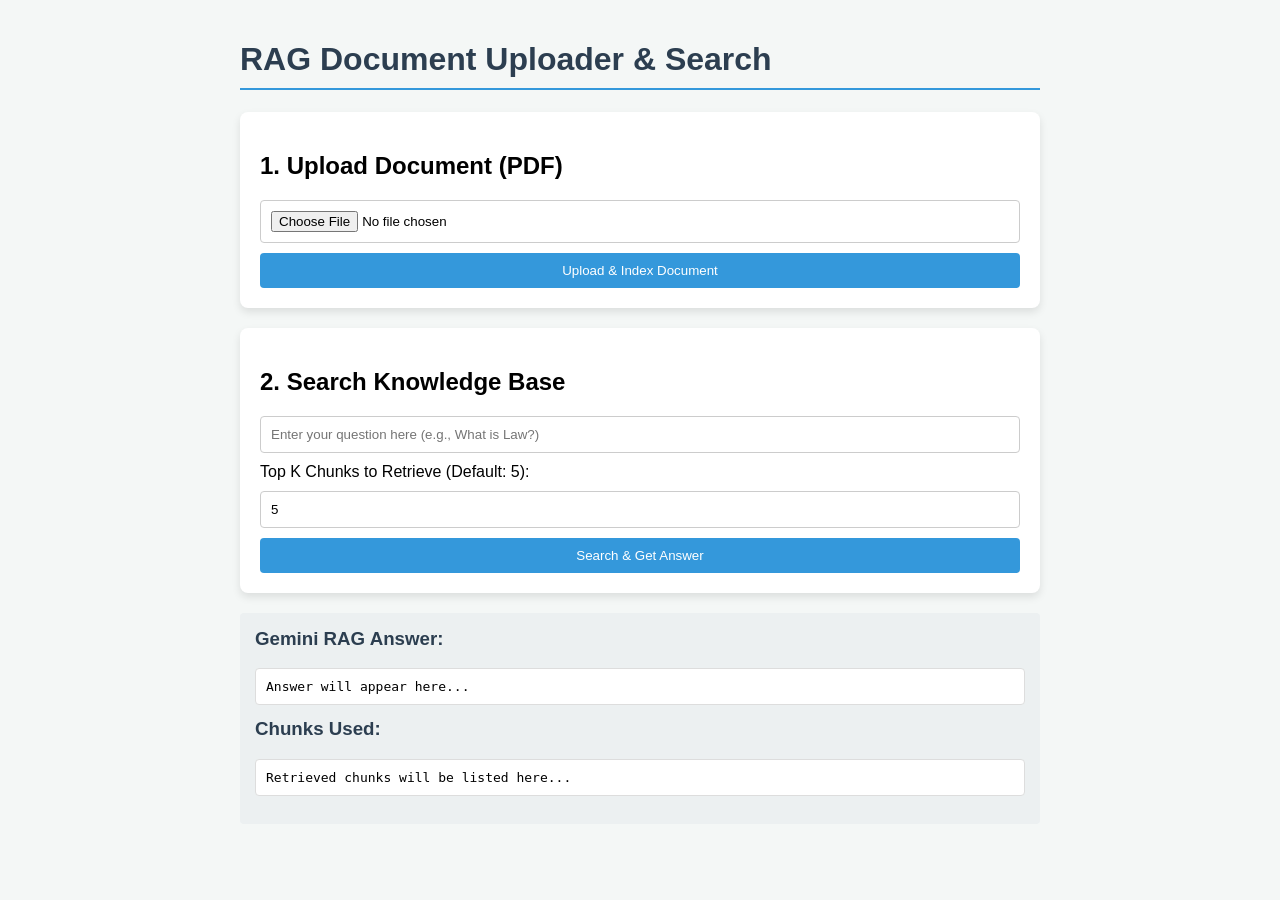
==== frontend/index.html @ 17c177bf "useful commit" ====
<!DOCTYPE html>
<html lang="en">
<head>
    <meta charset="UTF-8">
    <meta name="viewport" content="width=device-width, initial-scale=1.0">
    <title>Gemini RAG Chat Interface</title>
    <style>
        body { font-family: sans-serif; max-width: 800px; margin: 0 auto; padding: 20px; background-color: #f4f7f6; }
        h1 { color: #2c3e50; border-bottom: 2px solid #3498db; padding-bottom: 10px; }
        .container { background-color: #ffffff; padding: 20px; border-radius: 8px; box-shadow: 0 4px 8px rgba(0,0,0,0.1); margin-bottom: 20px; }
        form { display: flex; flex-direction: column; gap: 10px; }
        input[type="file"], input[type="text"], input[type="number"] { padding: 10px; border: 1px solid #ccc; border-radius: 4px; }
        button { padding: 10px 15px; background-color: #3498db; color: white; border: none; border-radius: 4px; cursor: pointer; transition: background-color 0.3s; }
        button:hover { background-color: #2980b9; }
        #statusMessage { margin-top: 10px; padding: 10px; border-radius: 4px; font-weight: bold; }
        #statusMessage.success { background-color: #d4edda; color: #155724; border: 1px solid #c3e6cb; }
        #statusMessage.error { background-color: #f8d7da; color: #721c24; border: 1px solid #f5c6cb; }
        #resultsArea { margin-top: 20px; padding: 15px; background-color: #ecf0f1; border-radius: 4px; }
        #resultsArea h3 { margin-top: 0; color: #2c3e50; }
        pre { white-space: pre-wrap; word-wrap: break-word; background-color: #fff; padding: 10px; border: 1px solid #ddd; border-radius: 4px; }
    </style>
</head>
<body>
    <h1>RAG Document Uploader & Search</h1>

    <div class="container">
        <h2>1. Upload Document (PDF)</h2>
        <form id="uploadForm">
            <input type="file" id="pdfFile" accept=".pdf" required>
            <button type="submit">Upload & Index Document</button>
        </form>
        <div id="uploadStatus" class="statusMessage"></div>
    </div>

    <div class="container">
        <h2>2. Search Knowledge Base</h2>
        <form id="searchForm">
            <input type="text" id="queryInput" placeholder="Enter your question here (e.g., What is Law?)" required>
            <label for="kInput">Top K Chunks to Retrieve (Default: 5):</label>
            <input type="number" id="kInput" value="5" min="1">
            <button type="submit">Search & Get Answer</button>
        </form>
    </div>

    <div id="resultsArea">
        <h3>Gemini RAG Answer:</h3>
        <pre id="answerOutput">Answer will appear here...</pre>

        <h3>Chunks Used:</h3>
        <pre id="chunksOutput">Retrieved chunks will be listed here...</pre>
    </div>

    <script>
        const API_BASE = 'http://127.0.0.1:8000'; // Uvicorn Default Address

        // --- Helper Function for Displaying Status ---
        function displayStatus(elementId, message, isSuccess) {
            const statusDiv = document.getElementById(elementId);
            statusDiv.textContent = message;
            statusDiv.className = isSuccess ? 'statusMessage success' : 'statusMessage error';
        }

        // --- 1. Handle File Upload ---
        document.getElementById('uploadForm').addEventListener('submit', async function(e) {
            e.preventDefault();
            const fileInput = document.getElementById('pdfFile');
            const statusDiv = 'uploadStatus';

            if (fileInput.files.length === 0) {
                displayStatus(statusDiv, 'Please select a PDF file.', false);
                return;
            }

            displayStatus(statusDiv, 'Uploading and Indexing... Please wait, this may take a moment.', false);
            
            const formData = new FormData();
            formData.append('file', fileInput.files[0]);

            try {
                const response = await fetch(`${API_BASE}/upload`, {
                    method: 'POST',
                    body: formData
                });

                const result = await response.json();

                if (response.ok && result.status === 'success') {
                    displayStatus(statusDiv, `SUCCESS: Indexed ${result.details.chunks_uploaded} chunks. Ready for search.`, true);
                } else {
                    // Handle API errors (e.g., Qdrant connection issue, mismatched vector size)
                    displayStatus(statusDiv, `ERROR: Indexing failed. Details: ${result.details || result.message || 'Check server logs.'}`, false);
                    console.error('Server Error:', result);
                }
            } catch (error) {
                displayStatus(statusDiv, `NETWORK ERROR: Could not connect to the backend at ${API_BASE}.`, false);
                console.error('Fetch Error:', error);
            }
        });


        // --- 2. Handle Search Query ---
        document.getElementById('searchForm').addEventListener('submit', async function(e) {
            e.preventDefault();
            
            const query = document.getElementById('queryInput').value;
            const topK = document.getElementById('kInput').value || 5;

            document.getElementById('answerOutput').textContent = 'Searching...';
            document.getElementById('chunksOutput').textContent = '...';

            // FastAPI expects FormData for Form(...) parameters
            const formData = new FormData();
            formData.append('q', query);
            formData.append('k', topK);

            try {
                const response = await fetch(`${API_BASE}/search`, {
                    method: 'POST',
                    body: formData
                });

                const result = await response.json();

                if (response.ok) {
                    document.getElementById('answerOutput').textContent = result.answer;
                    document.getElementById('chunksOutput').textContent = result.chunks_used.join('\n\n--- CHUNK ---\n\n');
                } else {
                    document.getElementById('answerOutput').textContent = `ERROR: Search failed (Status ${response.status}). Check server logs.`;
                    document.getElementById('chunksOutput').textContent = JSON.stringify(result, null, 2);
                    console.error('Search API Error:', result);
                }
            } catch (error) {
                document.getElementById('answerOutput').textContent = `NETWORK ERROR: Could not reach the backend at ${API_BASE}.`;
                document.getElementById('chunksOutput').textContent = 'Check if Uvicorn is running.';
                console.error('Fetch Error:', error);
            }
        });
    </script>

</body>
</html>
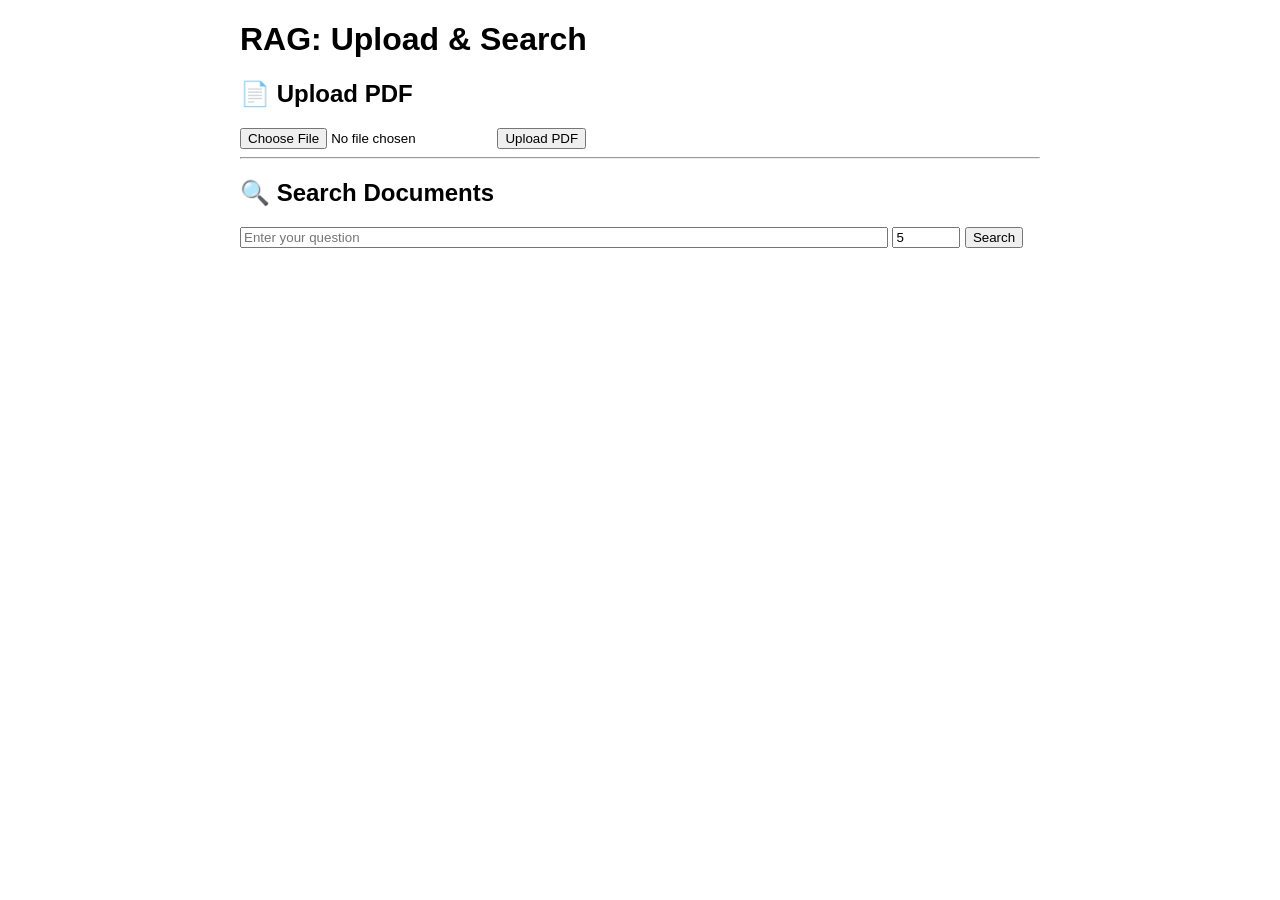
==== commit 798d8169: "pseudo-final commit" ====
--- a/frontend/index.html
+++ b/frontend/index.html
@@ -1,141 +1,39 @@
 <!DOCTYPE html>
 <html lang="en">
 <head>
-    <meta charset="UTF-8">
-    <meta name="viewport" content="width=device-width, initial-scale=1.0">
-    <title>Gemini RAG Chat Interface</title>
-    <style>
-        body { font-family: sans-serif; max-width: 800px; margin: 0 auto; padding: 20px; background-color: #f4f7f6; }
-        h1 { color: #2c3e50; border-bottom: 2px solid #3498db; padding-bottom: 10px; }
-        .container { background-color: #ffffff; padding: 20px; border-radius: 8px; box-shadow: 0 4px 8px rgba(0,0,0,0.1); margin-bottom: 20px; }
-        form { display: flex; flex-direction: column; gap: 10px; }
-        input[type="file"], input[type="text"], input[type="number"] { padding: 10px; border: 1px solid #ccc; border-radius: 4px; }
-        button { padding: 10px 15px; background-color: #3498db; color: white; border: none; border-radius: 4px; cursor: pointer; transition: background-color 0.3s; }
-        button:hover { background-color: #2980b9; }
-        #statusMessage { margin-top: 10px; padding: 10px; border-radius: 4px; font-weight: bold; }
-        #statusMessage.success { background-color: #d4edda; color: #155724; border: 1px solid #c3e6cb; }
-        #statusMessage.error { background-color: #f8d7da; color: #721c24; border: 1px solid #f5c6cb; }
-        #resultsArea { margin-top: 20px; padding: 15px; background-color: #ecf0f1; border-radius: 4px; }
-        #resultsArea h3 { margin-top: 0; color: #2c3e50; }
-        pre { white-space: pre-wrap; word-wrap: break-word; background-color: #fff; padding: 10px; border: 1px solid #ddd; border-radius: 4px; }
-    </style>
+  <meta charset="utf-8">
+  <title>RAG Search App</title>
+  <style>
+    body { font-family: sans-serif; max-width: 800px; margin: 20px auto; }
+    textarea { width: 100%; min-height: 120px; }
+    pre { background: #f4f4f4; padding: 10px; }
+    .hidden { display: none; }
+  </style>
 </head>
 <body>
-    <h1>RAG Document Uploader & Search</h1>
+  <h1>RAG: Upload & Search</h1>
 
-    <div class="container">
-        <h2>1. Upload Document (PDF)</h2>
-        <form id="uploadForm">
-            <input type="file" id="pdfFile" accept=".pdf" required>
-            <button type="submit">Upload & Index Document</button>
-        </form>
-        <div id="uploadStatus" class="statusMessage"></div>
-    </div>
+  <section>
+    <h2>📄 Upload PDF</h2>
+    <form id="upload-form">
+      <input type="file" name="file" accept=".pdf" required />
+      <button type="submit">Upload PDF</button>
+    </form>
+    <div id="upload-result"></div>
+  </section>
 
-    <div class="container">
-        <h2>2. Search Knowledge Base</h2>
-        <form id="searchForm">
-            <input type="text" id="queryInput" placeholder="Enter your question here (e.g., What is Law?)" required>
-            <label for="kInput">Top K Chunks to Retrieve (Default: 5):</label>
-            <input type="number" id="kInput" value="5" min="1">
-            <button type="submit">Search & Get Answer</button>
-        </form>
-    </div>
+  <hr>
 
-    <div id="resultsArea">
-        <h3>Gemini RAG Answer:</h3>
-        <pre id="answerOutput">Answer will appear here...</pre>
+  <section>
+    <h2>🔍 Search Documents</h2>
+    <form id="search-form">
+      <input type="text" name="q" placeholder="Enter your question" required style="width: 80%;" />
+      <input type="number" name="k" value="5" min="1" style="width: 60px;" />
+      <button type="submit">Search</button>
+    </form>
+    <div id="search-result"></div>
+  </section>
 
-        <h3>Chunks Used:</h3>
-        <pre id="chunksOutput">Retrieved chunks will be listed here...</pre>
-    </div>
-
-    <script>
-        const API_BASE = 'http://127.0.0.1:8000'; // Uvicorn Default Address
-
-        // --- Helper Function for Displaying Status ---
-        function displayStatus(elementId, message, isSuccess) {
-            const statusDiv = document.getElementById(elementId);
-            statusDiv.textContent = message;
-            statusDiv.className = isSuccess ? 'statusMessage success' : 'statusMessage error';
-        }
-
-        // --- 1. Handle File Upload ---
-        document.getElementById('uploadForm').addEventListener('submit', async function(e) {
-            e.preventDefault();
-            const fileInput = document.getElementById('pdfFile');
-            const statusDiv = 'uploadStatus';
-
-            if (fileInput.files.length === 0) {
-                displayStatus(statusDiv, 'Please select a PDF file.', false);
-                return;
-            }
-
-            displayStatus(statusDiv, 'Uploading and Indexing... Please wait, this may take a moment.', false);
-            
-            const formData = new FormData();
-            formData.append('file', fileInput.files[0]);
-
-            try {
-                const response = await fetch(`${API_BASE}/upload`, {
-                    method: 'POST',
-                    body: formData
-                });
-
-                const result = await response.json();
-
-                if (response.ok && result.status === 'success') {
-                    displayStatus(statusDiv, `SUCCESS: Indexed ${result.details.chunks_uploaded} chunks. Ready for search.`, true);
-                } else {
-                    // Handle API errors (e.g., Qdrant connection issue, mismatched vector size)
-                    displayStatus(statusDiv, `ERROR: Indexing failed. Details: ${result.details || result.message || 'Check server logs.'}`, false);
-                    console.error('Server Error:', result);
-                }
-            } catch (error) {
-                displayStatus(statusDiv, `NETWORK ERROR: Could not connect to the backend at ${API_BASE}.`, false);
-                console.error('Fetch Error:', error);
-            }
-        });
-
-
-        // --- 2. Handle Search Query ---
-        document.getElementById('searchForm').addEventListener('submit', async function(e) {
-            e.preventDefault();
-            
-            const query = document.getElementById('queryInput').value;
-            const topK = document.getElementById('kInput').value || 5;
-
-            document.getElementById('answerOutput').textContent = 'Searching...';
-            document.getElementById('chunksOutput').textContent = '...';
-
-            // FastAPI expects FormData for Form(...) parameters
-            const formData = new FormData();
-            formData.append('q', query);
-            formData.append('k', topK);
-
-            try {
-                const response = await fetch(`${API_BASE}/search`, {
-                    method: 'POST',
-                    body: formData
-                });
-
-                const result = await response.json();
-
-                if (response.ok) {
-                    document.getElementById('answerOutput').textContent = result.answer;
-                    document.getElementById('chunksOutput').textContent = result.chunks_used.join('\n\n--- CHUNK ---\n\n');
-                } else {
-                    document.getElementById('answerOutput').textContent = `ERROR: Search failed (Status ${response.status}). Check server logs.`;
-                    document.getElementById('chunksOutput').textContent = JSON.stringify(result, null, 2);
-                    console.error('Search API Error:', result);
-                }
-            } catch (error) {
-                document.getElementById('answerOutput').textContent = `NETWORK ERROR: Could not reach the backend at ${API_BASE}.`;
-                document.getElementById('chunksOutput').textContent = 'Check if Uvicorn is running.';
-                console.error('Fetch Error:', error);
-            }
-        });
-    </script>
-
+  <script src="script.js"></script>
 </body>
-</html>+</html>
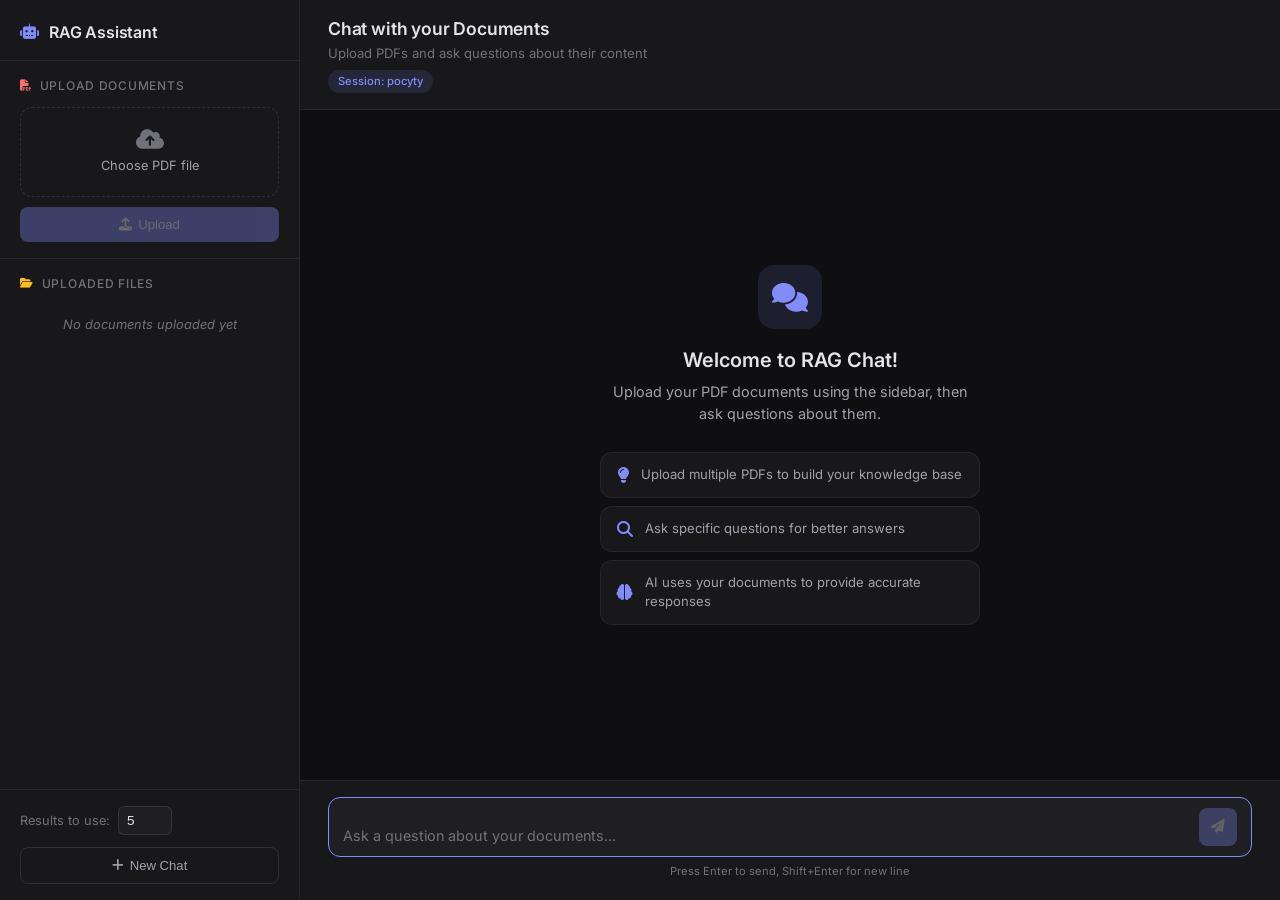
==== commit 8063b8d3: "added chat feature and frontend" ====
--- a/frontend/index.html
+++ b/frontend/index.html
@@ -1,39 +1,108 @@
 <!DOCTYPE html>
 <html lang="en">
 <head>
-  <meta charset="utf-8">
-  <title>RAG Search App</title>
-  <style>
-    body { font-family: sans-serif; max-width: 800px; margin: 20px auto; }
-    textarea { width: 100%; min-height: 120px; }
-    pre { background: #f4f4f4; padding: 10px; }
-    .hidden { display: none; }
-  </style>
+  <meta charset="UTF-8">
+  <meta name="viewport" content="width=device-width, initial-scale=1.0">
+  <meta name="color-scheme" content="dark">
+  <title>RAG Chat Assistant</title>
+  <link rel="preconnect" href="https://fonts.googleapis.com">
+  <link rel="preconnect" href="https://fonts.gstatic.com" crossorigin>
+  <link href="https://fonts.googleapis.com/css2?family=Inter:wght@400;500;600&display=swap" rel="stylesheet">
+  <link rel="stylesheet" href="/frontend/style.css">
+  <link rel="stylesheet" href="https://cdnjs.cloudflare.com/ajax/libs/font-awesome/6.4.0/css/all.min.css">
 </head>
 <body>
-  <h1>RAG: Upload & Search</h1>
+  <div class="app-container">
+    <!-- Sidebar -->
+    <aside class="sidebar">
+      <div class="sidebar-header">
+        <h2><i class="fas fa-robot"></i> RAG Assistant</h2>
+      </div>
+      
+      <div class="upload-section">
+        <h3><i class="fas fa-file-pdf"></i> Upload Documents</h3>
+        <form id="upload-form">
+          <label class="file-upload-label" for="file-input">
+            <i class="fas fa-cloud-upload-alt"></i>
+            <span id="file-name">Choose PDF file</span>
+          </label>
+          <input type="file" id="file-input" name="file" accept=".pdf" hidden>
+          <button type="submit" class="upload-btn" disabled>
+            <i class="fas fa-upload"></i> Upload
+          </button>
+        </form>
+        <div id="upload-status" class="upload-status"></div>
+      </div>
 
-  <section>
-    <h2>📄 Upload PDF</h2>
-    <form id="upload-form">
-      <input type="file" name="file" accept=".pdf" required />
-      <button type="submit">Upload PDF</button>
-    </form>
-    <div id="upload-result"></div>
-  </section>
+      <div class="documents-section">
+        <h3><i class="fas fa-folder-open"></i> Uploaded Files</h3>
+        <ul id="document-list" class="document-list">
+          <li class="empty-state">No documents uploaded yet</li>
+        </ul>
+      </div>
 
-  <hr>
+      <div class="sidebar-footer">
+        <div class="settings">
+          <label for="top-k">Results to use:</label>
+          <input type="number" id="top-k" value="5" min="1" max="20">
+        </div>
+        <button id="new-chat-btn" class="new-chat-btn">
+          <i class="fas fa-plus"></i> New Chat
+        </button>
+      </div>
+    </aside>
 
-  <section>
-    <h2>🔍 Search Documents</h2>
-    <form id="search-form">
-      <input type="text" name="q" placeholder="Enter your question" required style="width: 80%;" />
-      <input type="number" name="k" value="5" min="1" style="width: 60px;" />
-      <button type="submit">Search</button>
-    </form>
-    <div id="search-result"></div>
-  </section>
+    <!-- Main Chat Area -->
+    <main class="chat-container">
+      <div class="chat-header">
+        <h1>Chat with your Documents</h1>
+        <p>Upload PDFs and ask questions about their content</p>
+        <span class="session-badge" id="session-badge"></span>
+      </div>
 
-  <script src="script.js"></script>
+      <div class="chat-messages" id="chat-messages">
+        <div class="welcome-message">
+          <div class="welcome-icon">
+            <i class="fas fa-comments"></i>
+          </div>
+          <h2>Welcome to RAG Chat!</h2>
+          <p>Upload your PDF documents using the sidebar, then ask questions about them.</p>
+          <div class="quick-tips">
+            <div class="tip">
+              <i class="fas fa-lightbulb"></i>
+              <span>Upload multiple PDFs to build your knowledge base</span>
+            </div>
+            <div class="tip">
+              <i class="fas fa-search"></i>
+              <span>Ask specific questions for better answers</span>
+            </div>
+            <div class="tip">
+              <i class="fas fa-brain"></i>
+              <span>AI uses your documents to provide accurate responses</span>
+            </div>
+          </div>
+        </div>
+      </div>
+
+      <div class="chat-input-container">
+        <form id="chat-form">
+          <div class="input-wrapper">
+            <textarea 
+              id="chat-input" 
+              placeholder="Ask a question about your documents..." 
+              rows="1"
+              autofocus
+            ></textarea>
+            <button type="submit" id="send-btn" disabled>
+              <i class="fas fa-paper-plane"></i>
+            </button>
+          </div>
+        </form>
+        <p class="input-hint">Press Enter to send, Shift+Enter for new line</p>
+      </div>
+    </main>
+  </div>
+
+  <script src="/frontend/script.js"></script>
 </body>
 </html>
--- a/frontend/style.css
+++ b/frontend/style.css
@@ -0,0 +1,723 @@
+/* Reset & Base */
+*,
+*::before,
+*::after {
+  margin: 0;
+  padding: 0;
+  box-sizing: border-box;
+}
+
+:root {
+  --accent: #818cf8;
+  --accent-hover: #6366f1;
+  --accent-dim: rgba(129, 140, 248, .12);
+  --bg-base: #0f0f11;
+  --bg-surface: #18181b;
+  --bg-raised: #1f1f23;
+  --bg-hover: #27272a;
+  --text-primary: #e4e4e7;
+  --text-secondary: #a1a1aa;
+  --text-muted: #71717a;
+  --border: rgba(255, 255, 255, .06);
+  --border-strong: rgba(255, 255, 255, .1);
+  --green: #4ade80;
+  --red: #f87171;
+  --radius-sm: 8px;
+  --radius-md: 12px;
+  --radius-lg: 16px;
+  --radius-full: 9999px;
+  --transition: .2s cubic-bezier(.4, 0, .2, 1);
+}
+
+body {
+  font-family: 'Inter', system-ui, -apple-system, sans-serif;
+  background: var(--bg-base);
+  color: var(--text-primary);
+  line-height: 1.5;
+  -webkit-font-smoothing: antialiased;
+}
+
+/* Layout */
+.app-container {
+  display: flex;
+  height: 100vh;
+  overflow: hidden;
+}
+
+/* ── Sidebar ── */
+.sidebar {
+  width: 300px;
+  background: var(--bg-surface);
+  border-right: 1px solid var(--border);
+  display: flex;
+  flex-direction: column;
+  flex-shrink: 0;
+}
+
+.sidebar-header {
+  padding: 20px 20px 16px;
+  border-bottom: 1px solid var(--border);
+}
+
+.sidebar-header h2 {
+  font-size: 1rem;
+  font-weight: 600;
+  letter-spacing: -.01em;
+  display: flex;
+  align-items: center;
+  gap: 10px;
+  color: var(--text-primary);
+}
+
+.sidebar-header h2 i {
+  color: var(--accent);
+  font-size: .95rem;
+}
+
+/* Upload */
+.upload-section {
+  padding: 16px 20px;
+  border-bottom: 1px solid var(--border);
+}
+
+.upload-section h3 {
+  font-size: .75rem;
+  font-weight: 500;
+  text-transform: uppercase;
+  letter-spacing: .06em;
+  margin-bottom: 12px;
+  color: var(--text-muted);
+  display: flex;
+  align-items: center;
+  gap: 8px;
+}
+
+.upload-section h3 i {
+  color: var(--red);
+  font-size: .7rem;
+}
+
+#upload-form {
+  display: flex;
+  flex-direction: column;
+  gap: 10px;
+}
+
+.file-upload-label {
+  display: flex;
+  flex-direction: column;
+  align-items: center;
+  justify-content: center;
+  padding: 20px 16px;
+  border: 1.5px dashed var(--border-strong);
+  border-radius: var(--radius-md);
+  cursor: pointer;
+  transition: var(--transition);
+  background: transparent;
+}
+
+.file-upload-label:hover {
+  border-color: var(--accent);
+  background: var(--accent-dim);
+}
+
+.file-upload-label.has-file {
+  border-color: var(--green);
+  background: rgba(74, 222, 128, .06);
+}
+
+.file-upload-label i {
+  font-size: 1.4rem;
+  margin-bottom: 6px;
+  color: var(--text-muted);
+  transition: color var(--transition);
+}
+
+.file-upload-label:hover i {
+  color: var(--accent);
+}
+
+.file-upload-label span {
+  font-size: .8rem;
+  color: var(--text-secondary);
+  text-align: center;
+  word-break: break-all;
+}
+
+.upload-btn {
+  padding: 10px 16px;
+  background: var(--accent);
+  color: #fff;
+  border: none;
+  border-radius: var(--radius-sm);
+  font-size: .82rem;
+  font-weight: 500;
+  cursor: pointer;
+  transition: var(--transition);
+  display: flex;
+  align-items: center;
+  justify-content: center;
+  gap: 6px;
+}
+
+.upload-btn:hover:not(:disabled) {
+  background: var(--accent-hover);
+}
+
+.upload-btn:disabled {
+  opacity: .35;
+  cursor: not-allowed;
+}
+
+/* Upload Status */
+.upload-status {
+  margin-top: 8px;
+  padding: 8px 12px;
+  border-radius: var(--radius-sm);
+  font-size: .8rem;
+  display: none;
+}
+
+.upload-status.success {
+  display: block;
+  background: rgba(74, 222, 128, .08);
+  color: var(--green);
+  border: 1px solid rgba(74, 222, 128, .15);
+}
+
+.upload-status.error {
+  display: block;
+  background: rgba(248, 113, 113, .08);
+  color: var(--red);
+  border: 1px solid rgba(248, 113, 113, .15);
+}
+
+.upload-status.loading {
+  display: block;
+  background: var(--accent-dim);
+  color: var(--accent);
+  border: 1px solid rgba(129, 140, 248, .2);
+}
+
+/* Documents */
+.documents-section {
+  padding: 16px 20px;
+  flex: 1;
+  overflow-y: auto;
+}
+
+.documents-section h3 {
+  font-size: .75rem;
+  font-weight: 500;
+  text-transform: uppercase;
+  letter-spacing: .06em;
+  margin-bottom: 12px;
+  color: var(--text-muted);
+  display: flex;
+  align-items: center;
+  gap: 8px;
+}
+
+.documents-section h3 i {
+  color: #fbbf24;
+  font-size: .7rem;
+}
+
+.document-list {
+  list-style: none;
+}
+
+.document-list li {
+  padding: 10px 12px;
+  background: var(--bg-raised);
+  border-radius: var(--radius-sm);
+  margin-bottom: 6px;
+  font-size: .8rem;
+  display: flex;
+  align-items: center;
+  gap: 10px;
+  color: var(--text-secondary);
+}
+
+.document-list li i {
+  color: var(--red);
+  font-size: .75rem;
+}
+
+.document-list .empty-state {
+  color: var(--text-muted);
+  font-style: italic;
+  justify-content: center;
+  background: none;
+}
+
+/* Sidebar Footer */
+.sidebar-footer {
+  padding: 16px 20px;
+  border-top: 1px solid var(--border);
+}
+
+.settings {
+  display: flex;
+  align-items: center;
+  gap: 8px;
+}
+
+.settings label {
+  font-size: .8rem;
+  color: var(--text-muted);
+}
+
+.settings input {
+  width: 54px;
+  padding: 6px 8px;
+  border: 1px solid var(--border-strong);
+  border-radius: 6px;
+  background: var(--bg-raised);
+  color: var(--text-primary);
+  font-size: .85rem;
+  outline: none;
+  transition: border-color var(--transition);
+}
+
+.settings input:focus {
+  border-color: var(--accent);
+}
+
+.new-chat-btn {
+  width: 100%;
+  margin-top: 12px;
+  padding: 10px 16px;
+  background: transparent;
+  color: var(--text-secondary);
+  border: 1px solid var(--border-strong);
+  border-radius: var(--radius-sm);
+  font-size: .82rem;
+  font-weight: 500;
+  cursor: pointer;
+  transition: var(--transition);
+  display: flex;
+  align-items: center;
+  justify-content: center;
+  gap: 6px;
+}
+
+.new-chat-btn:hover {
+  background: var(--bg-hover);
+  border-color: var(--accent);
+  color: var(--text-primary);
+}
+
+/* ── Chat Area ── */
+.chat-container {
+  flex: 1;
+  display: flex;
+  flex-direction: column;
+  background: var(--bg-base);
+  min-width: 0;
+}
+
+.chat-header {
+  padding: 16px 28px;
+  border-bottom: 1px solid var(--border);
+  background: var(--bg-surface);
+}
+
+.chat-header h1 {
+  font-size: 1.1rem;
+  font-weight: 600;
+  letter-spacing: -.01em;
+  color: var(--text-primary);
+  margin-bottom: 2px;
+}
+
+.chat-header p {
+  font-size: .82rem;
+  color: var(--text-muted);
+}
+
+.session-badge {
+  display: inline-block;
+  padding: 3px 10px;
+  background: var(--accent-dim);
+  color: var(--accent);
+  border-radius: var(--radius-full);
+  font-size: .7rem;
+  font-weight: 500;
+  margin-top: 6px;
+}
+
+/* Messages */
+.chat-messages {
+  flex: 1;
+  overflow-y: auto;
+  padding: 28px;
+  display: flex;
+  flex-direction: column;
+  gap: 16px;
+}
+
+/* Welcome */
+.welcome-message {
+  display: flex;
+  flex-direction: column;
+  align-items: center;
+  justify-content: center;
+  text-align: center;
+  height: 100%;
+  color: var(--text-muted);
+}
+
+.welcome-icon {
+  width: 64px;
+  height: 64px;
+  background: var(--accent-dim);
+  border-radius: var(--radius-lg);
+  display: flex;
+  align-items: center;
+  justify-content: center;
+  margin-bottom: 16px;
+}
+
+.welcome-icon i {
+  font-size: 1.8rem;
+  color: var(--accent);
+}
+
+.welcome-message h2 {
+  font-size: 1.25rem;
+  font-weight: 600;
+  color: var(--text-primary);
+  margin-bottom: 6px;
+}
+
+.welcome-message p {
+  font-size: .9rem;
+  max-width: 380px;
+  margin-bottom: 28px;
+  color: var(--text-secondary);
+}
+
+.quick-tips {
+  display: flex;
+  flex-direction: column;
+  gap: 8px;
+  width: 100%;
+  max-width: 380px;
+}
+
+.tip {
+  display: flex;
+  align-items: center;
+  gap: 12px;
+  padding: 12px 16px;
+  background: var(--bg-surface);
+  border: 1px solid var(--border);
+  border-radius: var(--radius-md);
+  text-align: left;
+  transition: background var(--transition);
+}
+
+.tip:hover {
+  background: var(--bg-raised);
+}
+
+.tip i {
+  color: var(--accent);
+  font-size: 1rem;
+  flex-shrink: 0;
+}
+
+.tip span {
+  font-size: .82rem;
+  color: var(--text-secondary);
+}
+
+/* Message Bubbles */
+.message {
+  display: flex;
+  gap: 10px;
+  max-width: 75%;
+  animation: fadeIn .25s ease;
+}
+
+@keyframes fadeIn {
+  from { opacity: 0; transform: translateY(6px); }
+  to   { opacity: 1; transform: translateY(0); }
+}
+
+.message.user {
+  flex-direction: row-reverse;
+  align-self: flex-end;
+}
+
+.message.bot {
+  align-self: flex-start;
+}
+
+.message-avatar {
+  width: 32px;
+  height: 32px;
+  border-radius: var(--radius-sm);
+  display: flex;
+  align-items: center;
+  justify-content: center;
+  flex-shrink: 0;
+  font-size: .8rem;
+}
+
+.message.user .message-avatar {
+  background: var(--accent);
+  color: #fff;
+}
+
+.message.bot .message-avatar {
+  background: var(--bg-raised);
+  color: var(--text-secondary);
+  border: 1px solid var(--border);
+}
+
+.message-content {
+  padding: 12px 16px;
+  border-radius: var(--radius-md);
+  line-height: 1.55;
+  font-size: .9rem;
+}
+
+.message.user .message-content {
+  background: var(--accent);
+  color: #fff;
+  border-bottom-right-radius: 4px;
+}
+
+.message.bot .message-content {
+  background: var(--bg-surface);
+  color: var(--text-primary);
+  border: 1px solid var(--border);
+  border-bottom-left-radius: 4px;
+}
+
+.message-content p {
+  margin-bottom: 8px;
+}
+
+.message-content p:last-child {
+  margin-bottom: 0;
+}
+
+/* Sources */
+.sources {
+  margin-top: 12px;
+  padding-top: 12px;
+  border-top: 1px solid var(--border);
+}
+
+.sources-toggle {
+  display: flex;
+  align-items: center;
+  gap: 6px;
+  padding: 6px 10px;
+  background: var(--accent-dim);
+  border: none;
+  border-radius: 6px;
+  cursor: pointer;
+  font-size: .78rem;
+  color: var(--accent);
+  font-weight: 500;
+  transition: var(--transition);
+}
+
+.sources-toggle:hover {
+  background: rgba(129, 140, 248, .18);
+}
+
+.sources-content {
+  display: none;
+  margin-top: 10px;
+}
+
+.sources-content.show {
+  display: block;
+}
+
+.source-item {
+  padding: 10px 12px;
+  background: var(--bg-raised);
+  border-radius: var(--radius-sm);
+  margin-bottom: 6px;
+  font-size: .8rem;
+  border-left: 2px solid var(--accent);
+  color: var(--text-secondary);
+}
+
+.source-item:last-child {
+  margin-bottom: 0;
+}
+
+.source-meta {
+  font-size: .72rem;
+  color: var(--text-muted);
+  margin-top: 4px;
+}
+
+/* Rewritten Query */
+.rewritten-query {
+  margin-top: 10px;
+  padding: 6px 10px;
+  background: var(--accent-dim);
+  border-radius: 6px;
+  font-size: .76rem;
+  color: var(--text-muted);
+  display: flex;
+  align-items: center;
+  gap: 6px;
+}
+
+.rewritten-query i {
+  color: var(--accent);
+  font-size: .7rem;
+}
+
+/* Typing Indicator */
+.typing-indicator {
+  display: flex;
+  gap: 5px;
+  padding: 12px 16px;
+}
+
+.typing-indicator span {
+  width: 7px;
+  height: 7px;
+  background: var(--text-muted);
+  border-radius: 50%;
+  animation: bounce 1.4s infinite ease-in-out;
+}
+
+.typing-indicator span:nth-child(1) { animation-delay: 0s; }
+.typing-indicator span:nth-child(2) { animation-delay: .2s; }
+.typing-indicator span:nth-child(3) { animation-delay: .4s; }
+
+@keyframes bounce {
+  0%, 80%, 100% { transform: scale(0); }
+  40%           { transform: scale(1); }
+}
+
+/* Chat Input */
+.chat-input-container {
+  padding: 16px 28px 20px;
+  background: var(--bg-surface);
+  border-top: 1px solid var(--border);
+}
+
+#chat-form {
+  width: 100%;
+}
+
+.input-wrapper {
+  display: flex;
+  align-items: flex-end;
+  gap: 10px;
+  padding: 10px 14px;
+  background: var(--bg-raised);
+  border: 1px solid var(--border-strong);
+  border-radius: var(--radius-md);
+  transition: border-color var(--transition);
+}
+
+.input-wrapper:focus-within {
+  border-color: var(--accent);
+}
+
+#chat-input {
+  flex: 1;
+  border: none;
+  outline: none;
+  background: transparent;
+  font-size: .9rem;
+  font-family: inherit;
+  resize: none;
+  max-height: 150px;
+  line-height: 1.5;
+  color: var(--text-primary);
+}
+
+#chat-input::placeholder {
+  color: var(--text-muted);
+}
+
+#send-btn {
+  width: 38px;
+  height: 38px;
+  border: none;
+  background: var(--accent);
+  color: #fff;
+  border-radius: var(--radius-sm);
+  cursor: pointer;
+  display: flex;
+  align-items: center;
+  justify-content: center;
+  transition: var(--transition);
+  flex-shrink: 0;
+  font-size: .85rem;
+}
+
+#send-btn:hover:not(:disabled) {
+  background: var(--accent-hover);
+}
+
+#send-btn:disabled {
+  opacity: .3;
+  cursor: not-allowed;
+}
+
+.input-hint {
+  font-size: .7rem;
+  color: var(--text-muted);
+  text-align: center;
+  margin-top: 6px;
+}
+
+/* Scrollbar */
+::-webkit-scrollbar {
+  width: 5px;
+}
+
+::-webkit-scrollbar-track {
+  background: transparent;
+}
+
+::-webkit-scrollbar-thumb {
+  background: var(--border-strong);
+  border-radius: 3px;
+}
+
+::-webkit-scrollbar-thumb:hover {
+  background: var(--text-muted);
+}
+
+/* Responsive */
+@media (max-width: 768px) {
+  .app-container {
+    flex-direction: column;
+  }
+
+  .sidebar {
+    width: 100%;
+    height: auto;
+    max-height: 40vh;
+    border-right: none;
+    border-bottom: 1px solid var(--border);
+  }
+
+  .chat-messages {
+    padding: 16px;
+  }
+
+  .message {
+    max-width: 90%;
+  }
+
+  .chat-input-container {
+    padding: 12px 16px 16px;
+  }
+}
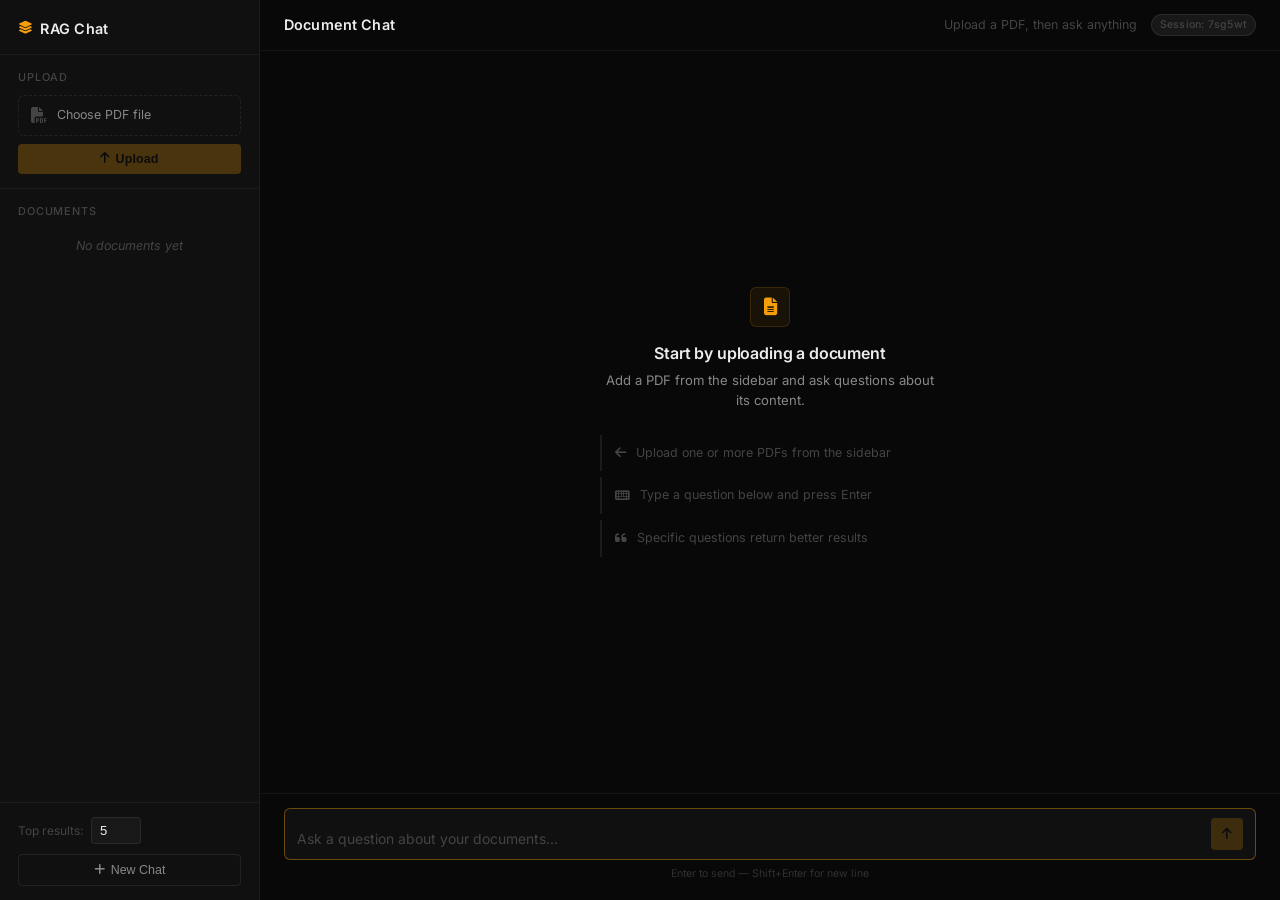
==== commit 4fa8eb15: "redesign UI: minimal dark theme with amber accent Co-authored-by: Sohamactive <138669772+Sohamactive" ====
--- a/frontend/index.html
+++ b/frontend/index.html
@@ -4,7 +4,7 @@
   <meta charset="UTF-8">
   <meta name="viewport" content="width=device-width, initial-scale=1.0">
   <meta name="color-scheme" content="dark">
-  <title>RAG Chat Assistant</title>
+  <title>RAG Chat</title>
   <link rel="preconnect" href="https://fonts.googleapis.com">
   <link rel="preconnect" href="https://fonts.gstatic.com" crossorigin>
   <link href="https://fonts.googleapis.com/css2?family=Inter:wght@400;500;600&display=swap" rel="stylesheet">
@@ -16,34 +16,34 @@
     <!-- Sidebar -->
     <aside class="sidebar">
       <div class="sidebar-header">
-        <h2><i class="fas fa-robot"></i> RAG Assistant</h2>
+        <h2><i class="fas fa-layer-group"></i> RAG Chat</h2>
       </div>
-      
+
       <div class="upload-section">
-        <h3><i class="fas fa-file-pdf"></i> Upload Documents</h3>
+        <h3>Upload</h3>
         <form id="upload-form">
           <label class="file-upload-label" for="file-input">
-            <i class="fas fa-cloud-upload-alt"></i>
+            <i class="fas fa-file-pdf"></i>
             <span id="file-name">Choose PDF file</span>
           </label>
           <input type="file" id="file-input" name="file" accept=".pdf" hidden>
           <button type="submit" class="upload-btn" disabled>
-            <i class="fas fa-upload"></i> Upload
+            <i class="fas fa-arrow-up"></i> Upload
           </button>
         </form>
         <div id="upload-status" class="upload-status"></div>
       </div>
 
       <div class="documents-section">
-        <h3><i class="fas fa-folder-open"></i> Uploaded Files</h3>
+        <h3>Documents</h3>
         <ul id="document-list" class="document-list">
-          <li class="empty-state">No documents uploaded yet</li>
+          <li class="empty-state">No documents yet</li>
         </ul>
       </div>
 
       <div class="sidebar-footer">
         <div class="settings">
-          <label for="top-k">Results to use:</label>
+          <label for="top-k">Top results:</label>
           <input type="number" id="top-k" value="5" min="1" max="20">
         </div>
         <button id="new-chat-btn" class="new-chat-btn">
@@ -55,30 +55,30 @@
     <!-- Main Chat Area -->
     <main class="chat-container">
       <div class="chat-header">
-        <h1>Chat with your Documents</h1>
-        <p>Upload PDFs and ask questions about their content</p>
+        <h1>Document Chat</h1>
+        <p>Upload a PDF, then ask anything</p>
         <span class="session-badge" id="session-badge"></span>
       </div>
 
       <div class="chat-messages" id="chat-messages">
         <div class="welcome-message">
           <div class="welcome-icon">
-            <i class="fas fa-comments"></i>
+            <i class="fas fa-file-alt"></i>
           </div>
-          <h2>Welcome to RAG Chat!</h2>
-          <p>Upload your PDF documents using the sidebar, then ask questions about them.</p>
+          <h2>Start by uploading a document</h2>
+          <p>Add a PDF from the sidebar and ask questions about its content.</p>
           <div class="quick-tips">
             <div class="tip">
-              <i class="fas fa-lightbulb"></i>
-              <span>Upload multiple PDFs to build your knowledge base</span>
+              <i class="fas fa-arrow-left"></i>
+              <span>Upload one or more PDFs from the sidebar</span>
             </div>
             <div class="tip">
-              <i class="fas fa-search"></i>
-              <span>Ask specific questions for better answers</span>
+              <i class="fas fa-keyboard"></i>
+              <span>Type a question below and press Enter</span>
             </div>
             <div class="tip">
-              <i class="fas fa-brain"></i>
-              <span>AI uses your documents to provide accurate responses</span>
+              <i class="fas fa-quote-left"></i>
+              <span>Specific questions return better results</span>
             </div>
           </div>
         </div>
@@ -87,18 +87,18 @@
       <div class="chat-input-container">
         <form id="chat-form">
           <div class="input-wrapper">
-            <textarea 
-              id="chat-input" 
-              placeholder="Ask a question about your documents..." 
+            <textarea
+              id="chat-input"
+              placeholder="Ask a question about your documents..."
               rows="1"
               autofocus
             ></textarea>
             <button type="submit" id="send-btn" disabled>
-              <i class="fas fa-paper-plane"></i>
+              <i class="fas fa-arrow-up"></i>
             </button>
           </div>
         </form>
-        <p class="input-hint">Press Enter to send, Shift+Enter for new line</p>
+        <p class="input-hint">Enter to send &mdash; Shift+Enter for new line</p>
       </div>
     </main>
   </div>
--- a/frontend/style.css
+++ b/frontend/style.css
@@ -8,25 +8,25 @@
 }
 
 :root {
-  --accent: #818cf8;
-  --accent-hover: #6366f1;
-  --accent-dim: rgba(129, 140, 248, .12);
-  --bg-base: #0f0f11;
-  --bg-surface: #18181b;
-  --bg-raised: #1f1f23;
-  --bg-hover: #27272a;
-  --text-primary: #e4e4e7;
-  --text-secondary: #a1a1aa;
-  --text-muted: #71717a;
-  --border: rgba(255, 255, 255, .06);
-  --border-strong: rgba(255, 255, 255, .1);
-  --green: #4ade80;
+  --accent: #f59e0b;
+  --accent-hover: #d97706;
+  --accent-dim: rgba(245, 158, 11, 0.07);
+  --bg-base: #080808;
+  --bg-surface: #101010;
+  --bg-raised: #181818;
+  --bg-hover: #202020;
+  --text-primary: #ececec;
+  --text-secondary: #888;
+  --text-muted: #444;
+  --border: rgba(255, 255, 255, 0.05);
+  --border-strong: rgba(255, 255, 255, 0.08);
+  --green: #34d399;
   --red: #f87171;
-  --radius-sm: 8px;
-  --radius-md: 12px;
-  --radius-lg: 16px;
+  --radius-sm: 4px;
+  --radius-md: 6px;
+  --radius-lg: 10px;
   --radius-full: 9999px;
-  --transition: .2s cubic-bezier(.4, 0, .2, 1);
+  --transition: .15s ease;
 }
 
 body {
@@ -46,7 +46,7 @@
 
 /* ── Sidebar ── */
 .sidebar {
-  width: 300px;
+  width: 260px;
   background: var(--bg-surface);
   border-right: 1px solid var(--border);
   display: flex;
@@ -55,61 +55,52 @@
 }
 
 .sidebar-header {
-  padding: 20px 20px 16px;
+  padding: 18px 18px 14px;
   border-bottom: 1px solid var(--border);
 }
 
 .sidebar-header h2 {
-  font-size: 1rem;
+  font-size: .9rem;
   font-weight: 600;
-  letter-spacing: -.01em;
-  display: flex;
-  align-items: center;
-  gap: 10px;
+  letter-spacing: .02em;
+  display: flex;
+  align-items: center;
+  gap: 8px;
   color: var(--text-primary);
 }
 
 .sidebar-header h2 i {
   color: var(--accent);
-  font-size: .95rem;
+  font-size: .8rem;
 }
 
 /* Upload */
 .upload-section {
-  padding: 16px 20px;
+  padding: 14px 18px;
   border-bottom: 1px solid var(--border);
 }
 
 .upload-section h3 {
-  font-size: .75rem;
+  font-size: .68rem;
   font-weight: 500;
   text-transform: uppercase;
-  letter-spacing: .06em;
-  margin-bottom: 12px;
-  color: var(--text-muted);
-  display: flex;
-  align-items: center;
+  letter-spacing: .08em;
+  margin-bottom: 10px;
+  color: var(--text-muted);
+}
+
+#upload-form {
+  display: flex;
+  flex-direction: column;
   gap: 8px;
 }
 
-.upload-section h3 i {
-  color: var(--red);
-  font-size: .7rem;
-}
-
-#upload-form {
-  display: flex;
-  flex-direction: column;
+.file-upload-label {
+  display: flex;
+  align-items: center;
   gap: 10px;
-}
-
-.file-upload-label {
-  display: flex;
-  flex-direction: column;
-  align-items: center;
-  justify-content: center;
-  padding: 20px 16px;
-  border: 1.5px dashed var(--border-strong);
+  padding: 10px 12px;
+  border: 1px dashed var(--border-strong);
   border-radius: var(--radius-md);
   cursor: pointer;
   transition: var(--transition);
@@ -123,14 +114,14 @@
 
 .file-upload-label.has-file {
   border-color: var(--green);
-  background: rgba(74, 222, 128, .06);
+  background: rgba(52, 211, 153, 0.05);
 }
 
 .file-upload-label i {
-  font-size: 1.4rem;
-  margin-bottom: 6px;
+  font-size: 1rem;
   color: var(--text-muted);
   transition: color var(--transition);
+  flex-shrink: 0;
 }
 
 .file-upload-label:hover i {
@@ -138,26 +129,28 @@
 }
 
 .file-upload-label span {
-  font-size: .8rem;
+  font-size: .78rem;
   color: var(--text-secondary);
-  text-align: center;
-  word-break: break-all;
+  white-space: nowrap;
+  overflow: hidden;
+  text-overflow: ellipsis;
 }
 
 .upload-btn {
-  padding: 10px 16px;
+  padding: 8px 14px;
   background: var(--accent);
-  color: #fff;
+  color: #000;
   border: none;
   border-radius: var(--radius-sm);
-  font-size: .82rem;
-  font-weight: 500;
+  font-size: .78rem;
+  font-weight: 600;
   cursor: pointer;
   transition: var(--transition);
   display: flex;
   align-items: center;
   justify-content: center;
   gap: 6px;
+  letter-spacing: .01em;
 }
 
 .upload-btn:hover:not(:disabled) {
@@ -165,62 +158,54 @@
 }
 
 .upload-btn:disabled {
-  opacity: .35;
+  opacity: .25;
   cursor: not-allowed;
 }
 
 /* Upload Status */
 .upload-status {
-  margin-top: 8px;
-  padding: 8px 12px;
-  border-radius: var(--radius-sm);
-  font-size: .8rem;
+  margin-top: 6px;
+  padding: 7px 10px;
+  border-radius: var(--radius-sm);
+  font-size: .75rem;
   display: none;
 }
 
 .upload-status.success {
   display: block;
-  background: rgba(74, 222, 128, .08);
+  background: rgba(52, 211, 153, 0.06);
   color: var(--green);
-  border: 1px solid rgba(74, 222, 128, .15);
+  border: 1px solid rgba(52, 211, 153, 0.12);
 }
 
 .upload-status.error {
   display: block;
-  background: rgba(248, 113, 113, .08);
+  background: rgba(248, 113, 113, 0.06);
   color: var(--red);
-  border: 1px solid rgba(248, 113, 113, .15);
+  border: 1px solid rgba(248, 113, 113, 0.12);
 }
 
 .upload-status.loading {
   display: block;
   background: var(--accent-dim);
   color: var(--accent);
-  border: 1px solid rgba(129, 140, 248, .2);
+  border: 1px solid rgba(245, 158, 11, 0.15);
 }
 
 /* Documents */
 .documents-section {
-  padding: 16px 20px;
+  padding: 14px 18px;
   flex: 1;
   overflow-y: auto;
 }
 
 .documents-section h3 {
-  font-size: .75rem;
+  font-size: .68rem;
   font-weight: 500;
   text-transform: uppercase;
-  letter-spacing: .06em;
-  margin-bottom: 12px;
-  color: var(--text-muted);
-  display: flex;
-  align-items: center;
-  gap: 8px;
-}
-
-.documents-section h3 i {
-  color: #fbbf24;
-  font-size: .7rem;
+  letter-spacing: .08em;
+  margin-bottom: 10px;
+  color: var(--text-muted);
 }
 
 .document-list {
@@ -228,20 +213,22 @@
 }
 
 .document-list li {
-  padding: 10px 12px;
+  padding: 8px 10px;
+  border-radius: var(--radius-sm);
+  margin-bottom: 4px;
+  font-size: .78rem;
+  display: flex;
+  align-items: center;
+  gap: 8px;
+  color: var(--text-secondary);
+  border: 1px solid var(--border);
   background: var(--bg-raised);
-  border-radius: var(--radius-sm);
-  margin-bottom: 6px;
-  font-size: .8rem;
-  display: flex;
-  align-items: center;
-  gap: 10px;
-  color: var(--text-secondary);
 }
 
 .document-list li i {
-  color: var(--red);
-  font-size: .75rem;
+  color: var(--accent);
+  font-size: .7rem;
+  opacity: .7;
 }
 
 .document-list .empty-state {
@@ -249,11 +236,12 @@
   font-style: italic;
   justify-content: center;
   background: none;
+  border: none;
 }
 
 /* Sidebar Footer */
 .sidebar-footer {
-  padding: 16px 20px;
+  padding: 14px 18px;
   border-top: 1px solid var(--border);
 }
 
@@ -264,18 +252,18 @@
 }
 
 .settings label {
-  font-size: .8rem;
+  font-size: .75rem;
   color: var(--text-muted);
 }
 
 .settings input {
-  width: 54px;
-  padding: 6px 8px;
+  width: 50px;
+  padding: 5px 8px;
   border: 1px solid var(--border-strong);
-  border-radius: 6px;
+  border-radius: var(--radius-sm);
   background: var(--bg-raised);
   color: var(--text-primary);
-  font-size: .85rem;
+  font-size: .82rem;
   outline: none;
   transition: border-color var(--transition);
 }
@@ -286,13 +274,13 @@
 
 .new-chat-btn {
   width: 100%;
-  margin-top: 12px;
-  padding: 10px 16px;
+  margin-top: 10px;
+  padding: 8px 14px;
   background: transparent;
   color: var(--text-secondary);
   border: 1px solid var(--border-strong);
   border-radius: var(--radius-sm);
-  font-size: .82rem;
+  font-size: .78rem;
   font-weight: 500;
   cursor: pointer;
   transition: var(--transition);
@@ -304,8 +292,8 @@
 
 .new-chat-btn:hover {
   background: var(--bg-hover);
-  border-color: var(--accent);
   color: var(--text-primary);
+  border-color: rgba(255, 255, 255, .14);
 }
 
 /* ── Chat Area ── */
@@ -318,43 +306,46 @@
 }
 
 .chat-header {
-  padding: 16px 28px;
+  padding: 14px 24px;
   border-bottom: 1px solid var(--border);
-  background: var(--bg-surface);
+  display: flex;
+  align-items: center;
+  gap: 14px;
 }
 
 .chat-header h1 {
-  font-size: 1.1rem;
+  font-size: .9rem;
   font-weight: 600;
-  letter-spacing: -.01em;
+  letter-spacing: .01em;
   color: var(--text-primary);
-  margin-bottom: 2px;
 }
 
 .chat-header p {
-  font-size: .82rem;
-  color: var(--text-muted);
+  font-size: .78rem;
+  color: var(--text-muted);
+  margin-left: auto;
 }
 
 .session-badge {
   display: inline-block;
-  padding: 3px 10px;
-  background: var(--accent-dim);
-  color: var(--accent);
+  padding: 2px 8px;
+  background: var(--bg-raised);
+  color: var(--text-muted);
+  border: 1px solid var(--border-strong);
   border-radius: var(--radius-full);
-  font-size: .7rem;
+  font-size: .66rem;
   font-weight: 500;
-  margin-top: 6px;
+  letter-spacing: .02em;
 }
 
 /* Messages */
 .chat-messages {
   flex: 1;
   overflow-y: auto;
-  padding: 28px;
+  padding: 24px;
   display: flex;
   flex-direction: column;
-  gap: 16px;
+  gap: 14px;
 }
 
 /* Welcome */
@@ -365,84 +356,79 @@
   justify-content: center;
   text-align: center;
   height: 100%;
-  color: var(--text-muted);
+  gap: 0;
 }
 
 .welcome-icon {
-  width: 64px;
-  height: 64px;
+  width: 40px;
+  height: 40px;
   background: var(--accent-dim);
-  border-radius: var(--radius-lg);
+  border: 1px solid rgba(245, 158, 11, 0.15);
+  border-radius: var(--radius-md);
   display: flex;
   align-items: center;
   justify-content: center;
-  margin-bottom: 16px;
+  margin-bottom: 14px;
 }
 
 .welcome-icon i {
-  font-size: 1.8rem;
+  font-size: 1.1rem;
   color: var(--accent);
 }
 
 .welcome-message h2 {
-  font-size: 1.25rem;
+  font-size: 1rem;
   font-weight: 600;
   color: var(--text-primary);
   margin-bottom: 6px;
-}
-
-.welcome-message p {
-  font-size: .9rem;
-  max-width: 380px;
-  margin-bottom: 28px;
+  letter-spacing: -.01em;
+}
+
+.welcome-message > p {
+  font-size: .82rem;
+  max-width: 340px;
+  margin-bottom: 24px;
   color: var(--text-secondary);
 }
 
 .quick-tips {
   display: flex;
   flex-direction: column;
-  gap: 8px;
+  gap: 6px;
   width: 100%;
-  max-width: 380px;
+  max-width: 340px;
 }
 
 .tip {
   display: flex;
   align-items: center;
-  gap: 12px;
-  padding: 12px 16px;
-  background: var(--bg-surface);
-  border: 1px solid var(--border);
-  border-radius: var(--radius-md);
+  gap: 10px;
+  padding: 9px 13px;
+  border-left: 2px solid var(--border-strong);
   text-align: left;
-  transition: background var(--transition);
-}
-
-.tip:hover {
-  background: var(--bg-raised);
 }
 
 .tip i {
-  color: var(--accent);
-  font-size: 1rem;
+  color: var(--text-muted);
+  font-size: .82rem;
   flex-shrink: 0;
 }
 
 .tip span {
-  font-size: .82rem;
-  color: var(--text-secondary);
+  font-size: .78rem;
+  color: var(--text-muted);
 }
 
 /* Message Bubbles */
 .message {
   display: flex;
   gap: 10px;
-  max-width: 75%;
-  animation: fadeIn .25s ease;
+  max-width: 72%;
+  animation: fadeIn .2s ease;
 }
 
 @keyframes fadeIn {
-  from { opacity: 0; transform: translateY(6px); }
+  from { opacity: 0; transform: translateY(4px); }
   to   { opacity: 1; transform: translateY(0); }
 }
 
@@ -456,45 +442,43 @@
 }
 
 .message-avatar {
-  width: 32px;
-  height: 32px;
+  width: 28px;
+  height: 28px;
   border-radius: var(--radius-sm);
   display: flex;
   align-items: center;
   justify-content: center;
   flex-shrink: 0;
-  font-size: .8rem;
+  font-size: .72rem;
 }
 
 .message.user .message-avatar {
   background: var(--accent);
-  color: #fff;
+  color: #000;
 }
 
 .message.bot .message-avatar {
   background: var(--bg-raised);
   color: var(--text-secondary);
-  border: 1px solid var(--border);
+  border: 1px solid var(--border-strong);
 }
 
 .message-content {
-  padding: 12px 16px;
+  padding: 10px 14px;
   border-radius: var(--radius-md);
-  line-height: 1.55;
-  font-size: .9rem;
+  line-height: 1.6;
+  font-size: .87rem;
 }
 
 .message.user .message-content {
   background: var(--accent);
-  color: #fff;
-  border-bottom-right-radius: 4px;
+  color: #000;
 }
 
 .message.bot .message-content {
   background: var(--bg-surface);
   color: var(--text-primary);
-  border: 1px solid var(--border);
-  border-bottom-left-radius: 4px;
+  border: 1px solid var(--border-strong);
 }
 
 .message-content p {
@@ -507,33 +491,35 @@
 
 /* Sources */
 .sources {
-  margin-top: 12px;
-  padding-top: 12px;
+  margin-top: 10px;
+  padding-top: 10px;
   border-top: 1px solid var(--border);
 }
 
 .sources-toggle {
   display: flex;
   align-items: center;
-  gap: 6px;
-  padding: 6px 10px;
-  background: var(--accent-dim);
-  border: none;
-  border-radius: 6px;
+  gap: 5px;
+  padding: 4px 8px;
+  background: transparent;
+  border: 1px solid var(--border-strong);
+  border-radius: var(--radius-sm);
   cursor: pointer;
-  font-size: .78rem;
-  color: var(--accent);
+  font-size: .72rem;
+  color: var(--text-muted);
   font-weight: 500;
   transition: var(--transition);
+  font-family: inherit;
 }
 
 .sources-toggle:hover {
-  background: rgba(129, 140, 248, .18);
+  color: var(--accent);
+  border-color: rgba(245, 158, 11, 0.3);
 }
 
 .sources-content {
   display: none;
-  margin-top: 10px;
+  margin-top: 8px;
 }
 
 .sources-content.show {
@@ -541,12 +527,13 @@
 }
 
 .source-item {
-  padding: 10px 12px;
+  padding: 8px 10px;
   background: var(--bg-raised);
   border-radius: var(--radius-sm);
-  margin-bottom: 6px;
-  font-size: .8rem;
+  margin-bottom: 5px;
+  font-size: .75rem;
   border-left: 2px solid var(--accent);
+  opacity: .8;
   color: var(--text-secondary);
 }
 
@@ -555,39 +542,39 @@
 }
 
 .source-meta {
-  font-size: .72rem;
-  color: var(--text-muted);
-  margin-top: 4px;
+  font-size: .68rem;
+  color: var(--text-muted);
+  margin-top: 3px;
 }
 
 /* Rewritten Query */
 .rewritten-query {
-  margin-top: 10px;
-  padding: 6px 10px;
-  background: var(--accent-dim);
-  border-radius: 6px;
-  font-size: .76rem;
-  color: var(--text-muted);
-  display: flex;
-  align-items: center;
-  gap: 6px;
+  margin-top: 8px;
+  padding: 5px 9px;
+  border-left: 2px solid var(--border-strong);
+  font-size: .72rem;
+  color: var(--text-muted);
+  display: flex;
+  align-items: center;
+  gap: 5px;
 }
 
 .rewritten-query i {
-  color: var(--accent);
-  font-size: .7rem;
+  color: var(--text-muted);
+  font-size: .65rem;
 }
 
 /* Typing Indicator */
 .typing-indicator {
   display: flex;
-  gap: 5px;
-  padding: 12px 16px;
+  gap: 4px;
+  padding: 10px 14px;
+  align-items: center;
 }
 
 .typing-indicator span {
-  width: 7px;
-  height: 7px;
+  width: 5px;
+  height: 5px;
   background: var(--text-muted);
   border-radius: 50%;
   animation: bounce 1.4s infinite ease-in-out;
@@ -598,14 +585,13 @@
 .typing-indicator span:nth-child(3) { animation-delay: .4s; }
 
 @keyframes bounce {
-  0%, 80%, 100% { transform: scale(0); }
-  40%           { transform: scale(1); }
+  0%, 80%, 100% { transform: scale(0); opacity: .3; }
+  40%           { transform: scale(1); opacity: 1; }
 }
 
 /* Chat Input */
 .chat-input-container {
-  padding: 16px 28px 20px;
-  background: var(--bg-surface);
+  padding: 14px 24px 18px;
   border-top: 1px solid var(--border);
 }
 
@@ -616,16 +602,16 @@
 .input-wrapper {
   display: flex;
   align-items: flex-end;
-  gap: 10px;
-  padding: 10px 14px;
-  background: var(--bg-raised);
+  gap: 8px;
+  padding: 9px 12px;
+  background: var(--bg-surface);
   border: 1px solid var(--border-strong);
   border-radius: var(--radius-md);
   transition: border-color var(--transition);
 }
 
 .input-wrapper:focus-within {
-  border-color: var(--accent);
+  border-color: rgba(245, 158, 11, 0.4);
 }
 
 #chat-input {
@@ -633,10 +619,10 @@
   border: none;
   outline: none;
   background: transparent;
-  font-size: .9rem;
+  font-size: .87rem;
   font-family: inherit;
   resize: none;
-  max-height: 150px;
+  max-height: 140px;
   line-height: 1.5;
   color: var(--text-primary);
 }
@@ -646,11 +632,11 @@
 }
 
 #send-btn {
-  width: 38px;
-  height: 38px;
+  width: 32px;
+  height: 32px;
   border: none;
   background: var(--accent);
-  color: #fff;
+  color: #000;
   border-radius: var(--radius-sm);
   cursor: pointer;
   display: flex;
@@ -658,7 +644,7 @@
   justify-content: center;
   transition: var(--transition);
   flex-shrink: 0;
-  font-size: .85rem;
+  font-size: .8rem;
 }
 
 #send-btn:hover:not(:disabled) {
@@ -666,20 +652,21 @@
 }
 
 #send-btn:disabled {
-  opacity: .3;
+  opacity: .2;
   cursor: not-allowed;
 }
 
 .input-hint {
-  font-size: .7rem;
+  font-size: .66rem;
   color: var(--text-muted);
   text-align: center;
   margin-top: 6px;
+  opacity: .7;
 }
 
 /* Scrollbar */
 ::-webkit-scrollbar {
-  width: 5px;
+  width: 4px;
 }
 
 ::-webkit-scrollbar-track {
@@ -688,7 +675,7 @@
 
 ::-webkit-scrollbar-thumb {
   background: var(--border-strong);
-  border-radius: 3px;
+  border-radius: 2px;
 }
 
 ::-webkit-scrollbar-thumb:hover {
@@ -704,20 +691,24 @@
   .sidebar {
     width: 100%;
     height: auto;
-    max-height: 40vh;
+    max-height: 42vh;
     border-right: none;
     border-bottom: 1px solid var(--border);
   }
 
   .chat-messages {
-    padding: 16px;
+    padding: 14px;
   }
 
   .message {
-    max-width: 90%;
+    max-width: 92%;
   }
 
   .chat-input-container {
-    padding: 12px 16px 16px;
+    padding: 10px 14px 14px;
   }
-}
+
+  .chat-header {
+    padding: 12px 16px;
+  }
+}
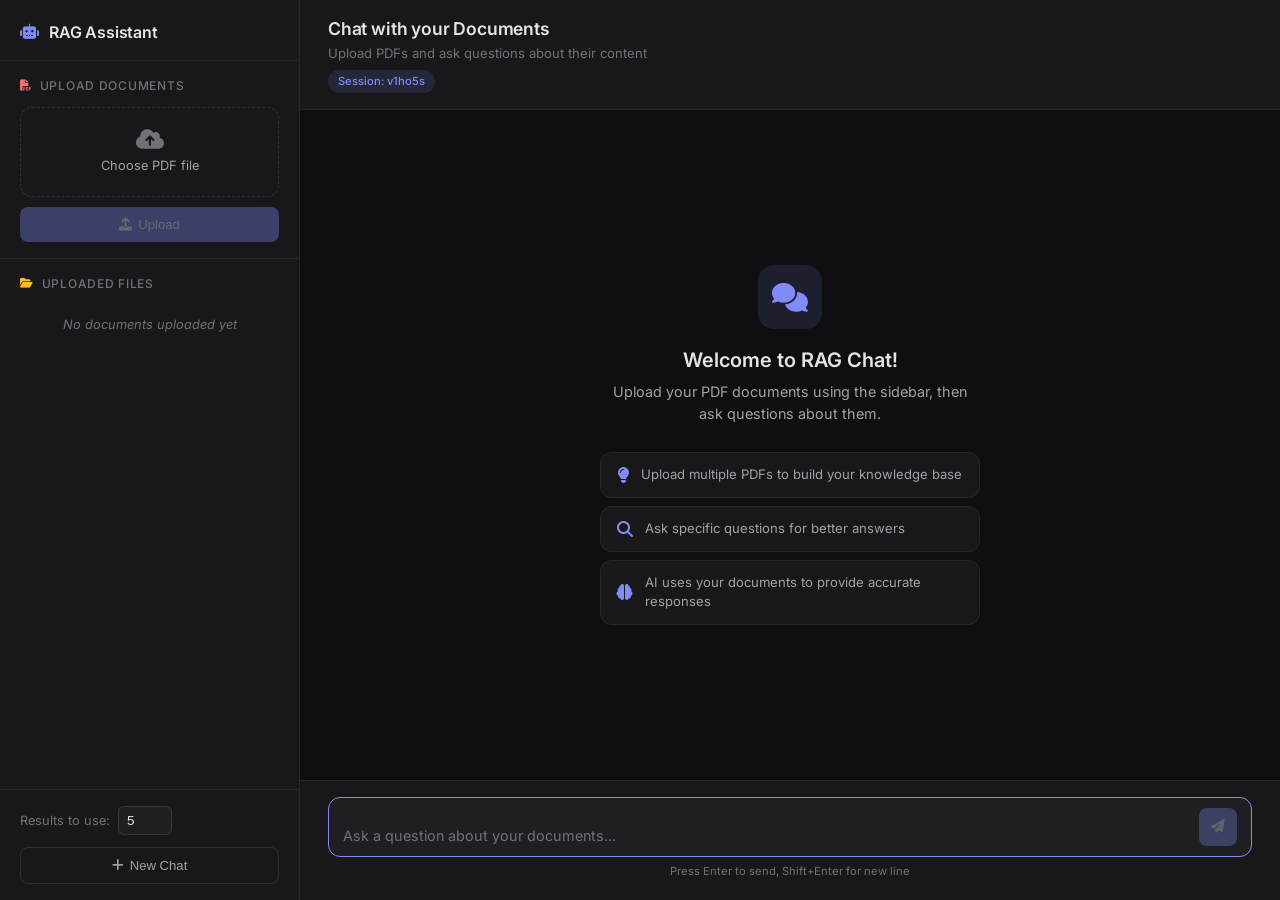
==== commit 2c18eb3f: "Revert "UI: minimal dark theme redesign"" ====
--- a/frontend/index.html
+++ b/frontend/index.html
@@ -4,7 +4,7 @@
   <meta charset="UTF-8">
   <meta name="viewport" content="width=device-width, initial-scale=1.0">
   <meta name="color-scheme" content="dark">
-  <title>RAG Chat</title>
+  <title>RAG Chat Assistant</title>
   <link rel="preconnect" href="https://fonts.googleapis.com">
   <link rel="preconnect" href="https://fonts.gstatic.com" crossorigin>
   <link href="https://fonts.googleapis.com/css2?family=Inter:wght@400;500;600&display=swap" rel="stylesheet">
@@ -16,34 +16,34 @@
     <!-- Sidebar -->
     <aside class="sidebar">
       <div class="sidebar-header">
-        <h2><i class="fas fa-layer-group"></i> RAG Chat</h2>
+        <h2><i class="fas fa-robot"></i> RAG Assistant</h2>
       </div>
-
+      
       <div class="upload-section">
-        <h3>Upload</h3>
+        <h3><i class="fas fa-file-pdf"></i> Upload Documents</h3>
         <form id="upload-form">
           <label class="file-upload-label" for="file-input">
-            <i class="fas fa-file-pdf"></i>
+            <i class="fas fa-cloud-upload-alt"></i>
             <span id="file-name">Choose PDF file</span>
           </label>
           <input type="file" id="file-input" name="file" accept=".pdf" hidden>
           <button type="submit" class="upload-btn" disabled>
-            <i class="fas fa-arrow-up"></i> Upload
+            <i class="fas fa-upload"></i> Upload
           </button>
         </form>
         <div id="upload-status" class="upload-status"></div>
       </div>
 
       <div class="documents-section">
-        <h3>Documents</h3>
+        <h3><i class="fas fa-folder-open"></i> Uploaded Files</h3>
         <ul id="document-list" class="document-list">
-          <li class="empty-state">No documents yet</li>
+          <li class="empty-state">No documents uploaded yet</li>
         </ul>
       </div>
 
       <div class="sidebar-footer">
         <div class="settings">
-          <label for="top-k">Top results:</label>
+          <label for="top-k">Results to use:</label>
           <input type="number" id="top-k" value="5" min="1" max="20">
         </div>
         <button id="new-chat-btn" class="new-chat-btn">
@@ -55,30 +55,30 @@
     <!-- Main Chat Area -->
     <main class="chat-container">
       <div class="chat-header">
-        <h1>Document Chat</h1>
-        <p>Upload a PDF, then ask anything</p>
+        <h1>Chat with your Documents</h1>
+        <p>Upload PDFs and ask questions about their content</p>
         <span class="session-badge" id="session-badge"></span>
       </div>
 
       <div class="chat-messages" id="chat-messages">
         <div class="welcome-message">
           <div class="welcome-icon">
-            <i class="fas fa-file-alt"></i>
+            <i class="fas fa-comments"></i>
           </div>
-          <h2>Start by uploading a document</h2>
-          <p>Add a PDF from the sidebar and ask questions about its content.</p>
+          <h2>Welcome to RAG Chat!</h2>
+          <p>Upload your PDF documents using the sidebar, then ask questions about them.</p>
           <div class="quick-tips">
             <div class="tip">
-              <i class="fas fa-arrow-left"></i>
-              <span>Upload one or more PDFs from the sidebar</span>
+              <i class="fas fa-lightbulb"></i>
+              <span>Upload multiple PDFs to build your knowledge base</span>
             </div>
             <div class="tip">
-              <i class="fas fa-keyboard"></i>
-              <span>Type a question below and press Enter</span>
+              <i class="fas fa-search"></i>
+              <span>Ask specific questions for better answers</span>
             </div>
             <div class="tip">
-              <i class="fas fa-quote-left"></i>
-              <span>Specific questions return better results</span>
+              <i class="fas fa-brain"></i>
+              <span>AI uses your documents to provide accurate responses</span>
             </div>
           </div>
         </div>
@@ -87,18 +87,18 @@
       <div class="chat-input-container">
         <form id="chat-form">
           <div class="input-wrapper">
-            <textarea
-              id="chat-input"
-              placeholder="Ask a question about your documents..."
+            <textarea 
+              id="chat-input" 
+              placeholder="Ask a question about your documents..." 
               rows="1"
               autofocus
             ></textarea>
             <button type="submit" id="send-btn" disabled>
-              <i class="fas fa-arrow-up"></i>
+              <i class="fas fa-paper-plane"></i>
             </button>
           </div>
         </form>
-        <p class="input-hint">Enter to send &mdash; Shift+Enter for new line</p>
+        <p class="input-hint">Press Enter to send, Shift+Enter for new line</p>
       </div>
     </main>
   </div>
--- a/frontend/style.css
+++ b/frontend/style.css
@@ -8,25 +8,25 @@
 }
 
 :root {
-  --accent: #f59e0b;
-  --accent-hover: #d97706;
-  --accent-dim: rgba(245, 158, 11, 0.07);
-  --bg-base: #080808;
-  --bg-surface: #101010;
-  --bg-raised: #181818;
-  --bg-hover: #202020;
-  --text-primary: #ececec;
-  --text-secondary: #888;
-  --text-muted: #444;
-  --border: rgba(255, 255, 255, 0.05);
-  --border-strong: rgba(255, 255, 255, 0.08);
-  --green: #34d399;
+  --accent: #818cf8;
+  --accent-hover: #6366f1;
+  --accent-dim: rgba(129, 140, 248, .12);
+  --bg-base: #0f0f11;
+  --bg-surface: #18181b;
+  --bg-raised: #1f1f23;
+  --bg-hover: #27272a;
+  --text-primary: #e4e4e7;
+  --text-secondary: #a1a1aa;
+  --text-muted: #71717a;
+  --border: rgba(255, 255, 255, .06);
+  --border-strong: rgba(255, 255, 255, .1);
+  --green: #4ade80;
   --red: #f87171;
-  --radius-sm: 4px;
-  --radius-md: 6px;
-  --radius-lg: 10px;
+  --radius-sm: 8px;
+  --radius-md: 12px;
+  --radius-lg: 16px;
   --radius-full: 9999px;
-  --transition: .15s ease;
+  --transition: .2s cubic-bezier(.4, 0, .2, 1);
 }
 
 body {
@@ -46,7 +46,7 @@
 
 /* ── Sidebar ── */
 .sidebar {
-  width: 260px;
+  width: 300px;
   background: var(--bg-surface);
   border-right: 1px solid var(--border);
   display: flex;
@@ -55,52 +55,61 @@
 }
 
 .sidebar-header {
-  padding: 18px 18px 14px;
+  padding: 20px 20px 16px;
   border-bottom: 1px solid var(--border);
 }
 
 .sidebar-header h2 {
-  font-size: .9rem;
+  font-size: 1rem;
   font-weight: 600;
-  letter-spacing: .02em;
-  display: flex;
-  align-items: center;
-  gap: 8px;
+  letter-spacing: -.01em;
+  display: flex;
+  align-items: center;
+  gap: 10px;
   color: var(--text-primary);
 }
 
 .sidebar-header h2 i {
   color: var(--accent);
-  font-size: .8rem;
+  font-size: .95rem;
 }
 
 /* Upload */
 .upload-section {
-  padding: 14px 18px;
+  padding: 16px 20px;
   border-bottom: 1px solid var(--border);
 }
 
 .upload-section h3 {
-  font-size: .68rem;
+  font-size: .75rem;
   font-weight: 500;
   text-transform: uppercase;
-  letter-spacing: .08em;
-  margin-bottom: 10px;
-  color: var(--text-muted);
+  letter-spacing: .06em;
+  margin-bottom: 12px;
+  color: var(--text-muted);
+  display: flex;
+  align-items: center;
+  gap: 8px;
+}
+
+.upload-section h3 i {
+  color: var(--red);
+  font-size: .7rem;
 }
 
 #upload-form {
   display: flex;
   flex-direction: column;
-  gap: 8px;
+  gap: 10px;
 }
 
 .file-upload-label {
   display: flex;
-  align-items: center;
-  gap: 10px;
-  padding: 10px 12px;
-  border: 1px dashed var(--border-strong);
+  flex-direction: column;
+  align-items: center;
+  justify-content: center;
+  padding: 20px 16px;
+  border: 1.5px dashed var(--border-strong);
   border-radius: var(--radius-md);
   cursor: pointer;
   transition: var(--transition);
@@ -114,14 +123,14 @@
 
 .file-upload-label.has-file {
   border-color: var(--green);
-  background: rgba(52, 211, 153, 0.05);
+  background: rgba(74, 222, 128, .06);
 }
 
 .file-upload-label i {
-  font-size: 1rem;
+  font-size: 1.4rem;
+  margin-bottom: 6px;
   color: var(--text-muted);
   transition: color var(--transition);
-  flex-shrink: 0;
 }
 
 .file-upload-label:hover i {
@@ -129,28 +138,26 @@
 }
 
 .file-upload-label span {
-  font-size: .78rem;
+  font-size: .8rem;
   color: var(--text-secondary);
-  white-space: nowrap;
-  overflow: hidden;
-  text-overflow: ellipsis;
+  text-align: center;
+  word-break: break-all;
 }
 
 .upload-btn {
-  padding: 8px 14px;
+  padding: 10px 16px;
   background: var(--accent);
-  color: #000;
+  color: #fff;
   border: none;
   border-radius: var(--radius-sm);
-  font-size: .78rem;
-  font-weight: 600;
+  font-size: .82rem;
+  font-weight: 500;
   cursor: pointer;
   transition: var(--transition);
   display: flex;
   align-items: center;
   justify-content: center;
   gap: 6px;
-  letter-spacing: .01em;
 }
 
 .upload-btn:hover:not(:disabled) {
@@ -158,54 +165,62 @@
 }
 
 .upload-btn:disabled {
-  opacity: .25;
+  opacity: .35;
   cursor: not-allowed;
 }
 
 /* Upload Status */
 .upload-status {
-  margin-top: 6px;
-  padding: 7px 10px;
+  margin-top: 8px;
+  padding: 8px 12px;
   border-radius: var(--radius-sm);
-  font-size: .75rem;
+  font-size: .8rem;
   display: none;
 }
 
 .upload-status.success {
   display: block;
-  background: rgba(52, 211, 153, 0.06);
+  background: rgba(74, 222, 128, .08);
   color: var(--green);
-  border: 1px solid rgba(52, 211, 153, 0.12);
+  border: 1px solid rgba(74, 222, 128, .15);
 }
 
 .upload-status.error {
   display: block;
-  background: rgba(248, 113, 113, 0.06);
+  background: rgba(248, 113, 113, .08);
   color: var(--red);
-  border: 1px solid rgba(248, 113, 113, 0.12);
+  border: 1px solid rgba(248, 113, 113, .15);
 }
 
 .upload-status.loading {
   display: block;
   background: var(--accent-dim);
   color: var(--accent);
-  border: 1px solid rgba(245, 158, 11, 0.15);
+  border: 1px solid rgba(129, 140, 248, .2);
 }
 
 /* Documents */
 .documents-section {
-  padding: 14px 18px;
+  padding: 16px 20px;
   flex: 1;
   overflow-y: auto;
 }
 
 .documents-section h3 {
-  font-size: .68rem;
+  font-size: .75rem;
   font-weight: 500;
   text-transform: uppercase;
-  letter-spacing: .08em;
-  margin-bottom: 10px;
-  color: var(--text-muted);
+  letter-spacing: .06em;
+  margin-bottom: 12px;
+  color: var(--text-muted);
+  display: flex;
+  align-items: center;
+  gap: 8px;
+}
+
+.documents-section h3 i {
+  color: #fbbf24;
+  font-size: .7rem;
 }
 
 .document-list {
@@ -213,22 +228,20 @@
 }
 
 .document-list li {
-  padding: 8px 10px;
+  padding: 10px 12px;
+  background: var(--bg-raised);
   border-radius: var(--radius-sm);
-  margin-bottom: 4px;
-  font-size: .78rem;
-  display: flex;
-  align-items: center;
-  gap: 8px;
+  margin-bottom: 6px;
+  font-size: .8rem;
+  display: flex;
+  align-items: center;
+  gap: 10px;
   color: var(--text-secondary);
-  border: 1px solid var(--border);
-  background: var(--bg-raised);
 }
 
 .document-list li i {
-  color: var(--accent);
-  font-size: .7rem;
-  opacity: .7;
+  color: var(--red);
+  font-size: .75rem;
 }
 
 .document-list .empty-state {
@@ -236,12 +249,11 @@
   font-style: italic;
   justify-content: center;
   background: none;
-  border: none;
 }
 
 /* Sidebar Footer */
 .sidebar-footer {
-  padding: 14px 18px;
+  padding: 16px 20px;
   border-top: 1px solid var(--border);
 }
 
@@ -252,18 +264,18 @@
 }
 
 .settings label {
-  font-size: .75rem;
+  font-size: .8rem;
   color: var(--text-muted);
 }
 
 .settings input {
-  width: 50px;
-  padding: 5px 8px;
+  width: 54px;
+  padding: 6px 8px;
   border: 1px solid var(--border-strong);
-  border-radius: var(--radius-sm);
+  border-radius: 6px;
   background: var(--bg-raised);
   color: var(--text-primary);
-  font-size: .82rem;
+  font-size: .85rem;
   outline: none;
   transition: border-color var(--transition);
 }
@@ -274,13 +286,13 @@
 
 .new-chat-btn {
   width: 100%;
-  margin-top: 10px;
-  padding: 8px 14px;
+  margin-top: 12px;
+  padding: 10px 16px;
   background: transparent;
   color: var(--text-secondary);
   border: 1px solid var(--border-strong);
   border-radius: var(--radius-sm);
-  font-size: .78rem;
+  font-size: .82rem;
   font-weight: 500;
   cursor: pointer;
   transition: var(--transition);
@@ -292,8 +304,8 @@
 
 .new-chat-btn:hover {
   background: var(--bg-hover);
+  border-color: var(--accent);
   color: var(--text-primary);
-  border-color: rgba(255, 255, 255, .14);
 }
 
 /* ── Chat Area ── */
@@ -306,46 +318,43 @@
 }
 
 .chat-header {
-  padding: 14px 24px;
+  padding: 16px 28px;
   border-bottom: 1px solid var(--border);
-  display: flex;
-  align-items: center;
-  gap: 14px;
+  background: var(--bg-surface);
 }
 
 .chat-header h1 {
-  font-size: .9rem;
+  font-size: 1.1rem;
   font-weight: 600;
-  letter-spacing: .01em;
+  letter-spacing: -.01em;
   color: var(--text-primary);
+  margin-bottom: 2px;
 }
 
 .chat-header p {
-  font-size: .78rem;
-  color: var(--text-muted);
-  margin-left: auto;
+  font-size: .82rem;
+  color: var(--text-muted);
 }
 
 .session-badge {
   display: inline-block;
-  padding: 2px 8px;
-  background: var(--bg-raised);
-  color: var(--text-muted);
-  border: 1px solid var(--border-strong);
+  padding: 3px 10px;
+  background: var(--accent-dim);
+  color: var(--accent);
   border-radius: var(--radius-full);
-  font-size: .66rem;
+  font-size: .7rem;
   font-weight: 500;
-  letter-spacing: .02em;
+  margin-top: 6px;
 }
 
 /* Messages */
 .chat-messages {
   flex: 1;
   overflow-y: auto;
-  padding: 24px;
+  padding: 28px;
   display: flex;
   flex-direction: column;
-  gap: 14px;
+  gap: 16px;
 }
 
 /* Welcome */
@@ -356,79 +365,84 @@
   justify-content: center;
   text-align: center;
   height: 100%;
-  gap: 0;
+  color: var(--text-muted);
 }
 
 .welcome-icon {
-  width: 40px;
-  height: 40px;
+  width: 64px;
+  height: 64px;
   background: var(--accent-dim);
-  border: 1px solid rgba(245, 158, 11, 0.15);
-  border-radius: var(--radius-md);
+  border-radius: var(--radius-lg);
   display: flex;
   align-items: center;
   justify-content: center;
-  margin-bottom: 14px;
+  margin-bottom: 16px;
 }
 
 .welcome-icon i {
-  font-size: 1.1rem;
+  font-size: 1.8rem;
   color: var(--accent);
 }
 
 .welcome-message h2 {
-  font-size: 1rem;
+  font-size: 1.25rem;
   font-weight: 600;
   color: var(--text-primary);
   margin-bottom: 6px;
-  letter-spacing: -.01em;
-}
-
-.welcome-message > p {
+}
+
+.welcome-message p {
+  font-size: .9rem;
+  max-width: 380px;
+  margin-bottom: 28px;
+  color: var(--text-secondary);
+}
+
+.quick-tips {
+  display: flex;
+  flex-direction: column;
+  gap: 8px;
+  width: 100%;
+  max-width: 380px;
+}
+
+.tip {
+  display: flex;
+  align-items: center;
+  gap: 12px;
+  padding: 12px 16px;
+  background: var(--bg-surface);
+  border: 1px solid var(--border);
+  border-radius: var(--radius-md);
+  text-align: left;
+  transition: background var(--transition);
+}
+
+.tip:hover {
+  background: var(--bg-raised);
+}
+
+.tip i {
+  color: var(--accent);
+  font-size: 1rem;
+  flex-shrink: 0;
+}
+
+.tip span {
   font-size: .82rem;
-  max-width: 340px;
-  margin-bottom: 24px;
   color: var(--text-secondary);
-}
-
-.quick-tips {
-  display: flex;
-  flex-direction: column;
-  gap: 6px;
-  width: 100%;
-  max-width: 340px;
-}
-
-.tip {
-  display: flex;
-  align-items: center;
-  gap: 10px;
-  padding: 9px 13px;
-  border-left: 2px solid var(--border-strong);
-  text-align: left;
-}
-
-.tip i {
-  color: var(--text-muted);
-  font-size: .82rem;
-  flex-shrink: 0;
-}
-
-.tip span {
-  font-size: .78rem;
-  color: var(--text-muted);
 }
 
 /* Message Bubbles */
 .message {
   display: flex;
   gap: 10px;
-  max-width: 72%;
-  animation: fadeIn .2s ease;
+  max-width: 75%;
+  animation: fadeIn .25s ease;
 }
 
 @keyframes fadeIn {
-  from { opacity: 0; transform: translateY(4px); }
+  from { opacity: 0; transform: translateY(6px); }
   to   { opacity: 1; transform: translateY(0); }
 }
 
@@ -442,43 +456,45 @@
 }
 
 .message-avatar {
-  width: 28px;
-  height: 28px;
+  width: 32px;
+  height: 32px;
   border-radius: var(--radius-sm);
   display: flex;
   align-items: center;
   justify-content: center;
   flex-shrink: 0;
-  font-size: .72rem;
+  font-size: .8rem;
 }
 
 .message.user .message-avatar {
   background: var(--accent);
-  color: #000;
+  color: #fff;
 }
 
 .message.bot .message-avatar {
   background: var(--bg-raised);
   color: var(--text-secondary);
-  border: 1px solid var(--border-strong);
+  border: 1px solid var(--border);
 }
 
 .message-content {
-  padding: 10px 14px;
+  padding: 12px 16px;
   border-radius: var(--radius-md);
-  line-height: 1.6;
-  font-size: .87rem;
+  line-height: 1.55;
+  font-size: .9rem;
 }
 
 .message.user .message-content {
   background: var(--accent);
-  color: #000;
+  color: #fff;
+  border-bottom-right-radius: 4px;
 }
 
 .message.bot .message-content {
   background: var(--bg-surface);
   color: var(--text-primary);
-  border: 1px solid var(--border-strong);
+  border: 1px solid var(--border);
+  border-bottom-left-radius: 4px;
 }
 
 .message-content p {
@@ -491,35 +507,33 @@
 
 /* Sources */
 .sources {
-  margin-top: 10px;
-  padding-top: 10px;
+  margin-top: 12px;
+  padding-top: 12px;
   border-top: 1px solid var(--border);
 }
 
 .sources-toggle {
   display: flex;
   align-items: center;
-  gap: 5px;
-  padding: 4px 8px;
-  background: transparent;
-  border: 1px solid var(--border-strong);
-  border-radius: var(--radius-sm);
+  gap: 6px;
+  padding: 6px 10px;
+  background: var(--accent-dim);
+  border: none;
+  border-radius: 6px;
   cursor: pointer;
-  font-size: .72rem;
-  color: var(--text-muted);
+  font-size: .78rem;
+  color: var(--accent);
   font-weight: 500;
   transition: var(--transition);
-  font-family: inherit;
 }
 
 .sources-toggle:hover {
-  color: var(--accent);
-  border-color: rgba(245, 158, 11, 0.3);
+  background: rgba(129, 140, 248, .18);
 }
 
 .sources-content {
   display: none;
-  margin-top: 8px;
+  margin-top: 10px;
 }
 
 .sources-content.show {
@@ -527,13 +541,12 @@
 }
 
 .source-item {
-  padding: 8px 10px;
+  padding: 10px 12px;
   background: var(--bg-raised);
   border-radius: var(--radius-sm);
-  margin-bottom: 5px;
-  font-size: .75rem;
+  margin-bottom: 6px;
+  font-size: .8rem;
   border-left: 2px solid var(--accent);
-  opacity: .8;
   color: var(--text-secondary);
 }
 
@@ -542,39 +555,39 @@
 }
 
 .source-meta {
-  font-size: .68rem;
-  color: var(--text-muted);
-  margin-top: 3px;
+  font-size: .72rem;
+  color: var(--text-muted);
+  margin-top: 4px;
 }
 
 /* Rewritten Query */
 .rewritten-query {
-  margin-top: 8px;
-  padding: 5px 9px;
-  border-left: 2px solid var(--border-strong);
-  font-size: .72rem;
-  color: var(--text-muted);
-  display: flex;
-  align-items: center;
-  gap: 5px;
+  margin-top: 10px;
+  padding: 6px 10px;
+  background: var(--accent-dim);
+  border-radius: 6px;
+  font-size: .76rem;
+  color: var(--text-muted);
+  display: flex;
+  align-items: center;
+  gap: 6px;
 }
 
 .rewritten-query i {
-  color: var(--text-muted);
-  font-size: .65rem;
+  color: var(--accent);
+  font-size: .7rem;
 }
 
 /* Typing Indicator */
 .typing-indicator {
   display: flex;
-  gap: 4px;
-  padding: 10px 14px;
-  align-items: center;
+  gap: 5px;
+  padding: 12px 16px;
 }
 
 .typing-indicator span {
-  width: 5px;
-  height: 5px;
+  width: 7px;
+  height: 7px;
   background: var(--text-muted);
   border-radius: 50%;
   animation: bounce 1.4s infinite ease-in-out;
@@ -585,13 +598,14 @@
 .typing-indicator span:nth-child(3) { animation-delay: .4s; }
 
 @keyframes bounce {
-  0%, 80%, 100% { transform: scale(0); opacity: .3; }
-  40%           { transform: scale(1); opacity: 1; }
+  0%, 80%, 100% { transform: scale(0); }
+  40%           { transform: scale(1); }
 }
 
 /* Chat Input */
 .chat-input-container {
-  padding: 14px 24px 18px;
+  padding: 16px 28px 20px;
+  background: var(--bg-surface);
   border-top: 1px solid var(--border);
 }
 
@@ -602,16 +616,16 @@
 .input-wrapper {
   display: flex;
   align-items: flex-end;
-  gap: 8px;
-  padding: 9px 12px;
-  background: var(--bg-surface);
+  gap: 10px;
+  padding: 10px 14px;
+  background: var(--bg-raised);
   border: 1px solid var(--border-strong);
   border-radius: var(--radius-md);
   transition: border-color var(--transition);
 }
 
 .input-wrapper:focus-within {
-  border-color: rgba(245, 158, 11, 0.4);
+  border-color: var(--accent);
 }
 
 #chat-input {
@@ -619,10 +633,10 @@
   border: none;
   outline: none;
   background: transparent;
-  font-size: .87rem;
+  font-size: .9rem;
   font-family: inherit;
   resize: none;
-  max-height: 140px;
+  max-height: 150px;
   line-height: 1.5;
   color: var(--text-primary);
 }
@@ -632,11 +646,11 @@
 }
 
 #send-btn {
-  width: 32px;
-  height: 32px;
+  width: 38px;
+  height: 38px;
   border: none;
   background: var(--accent);
-  color: #000;
+  color: #fff;
   border-radius: var(--radius-sm);
   cursor: pointer;
   display: flex;
@@ -644,7 +658,7 @@
   justify-content: center;
   transition: var(--transition);
   flex-shrink: 0;
-  font-size: .8rem;
+  font-size: .85rem;
 }
 
 #send-btn:hover:not(:disabled) {
@@ -652,21 +666,20 @@
 }
 
 #send-btn:disabled {
-  opacity: .2;
+  opacity: .3;
   cursor: not-allowed;
 }
 
 .input-hint {
-  font-size: .66rem;
+  font-size: .7rem;
   color: var(--text-muted);
   text-align: center;
   margin-top: 6px;
-  opacity: .7;
 }
 
 /* Scrollbar */
 ::-webkit-scrollbar {
-  width: 4px;
+  width: 5px;
 }
 
 ::-webkit-scrollbar-track {
@@ -675,7 +688,7 @@
 
 ::-webkit-scrollbar-thumb {
   background: var(--border-strong);
-  border-radius: 2px;
+  border-radius: 3px;
 }
 
 ::-webkit-scrollbar-thumb:hover {
@@ -691,24 +704,20 @@
   .sidebar {
     width: 100%;
     height: auto;
-    max-height: 42vh;
+    max-height: 40vh;
     border-right: none;
     border-bottom: 1px solid var(--border);
   }
 
   .chat-messages {
-    padding: 14px;
+    padding: 16px;
   }
 
   .message {
-    max-width: 92%;
+    max-width: 90%;
   }
 
   .chat-input-container {
-    padding: 10px 14px 14px;
+    padding: 12px 16px 16px;
   }
-
-  .chat-header {
-    padding: 12px 16px;
-  }
-}
+}
